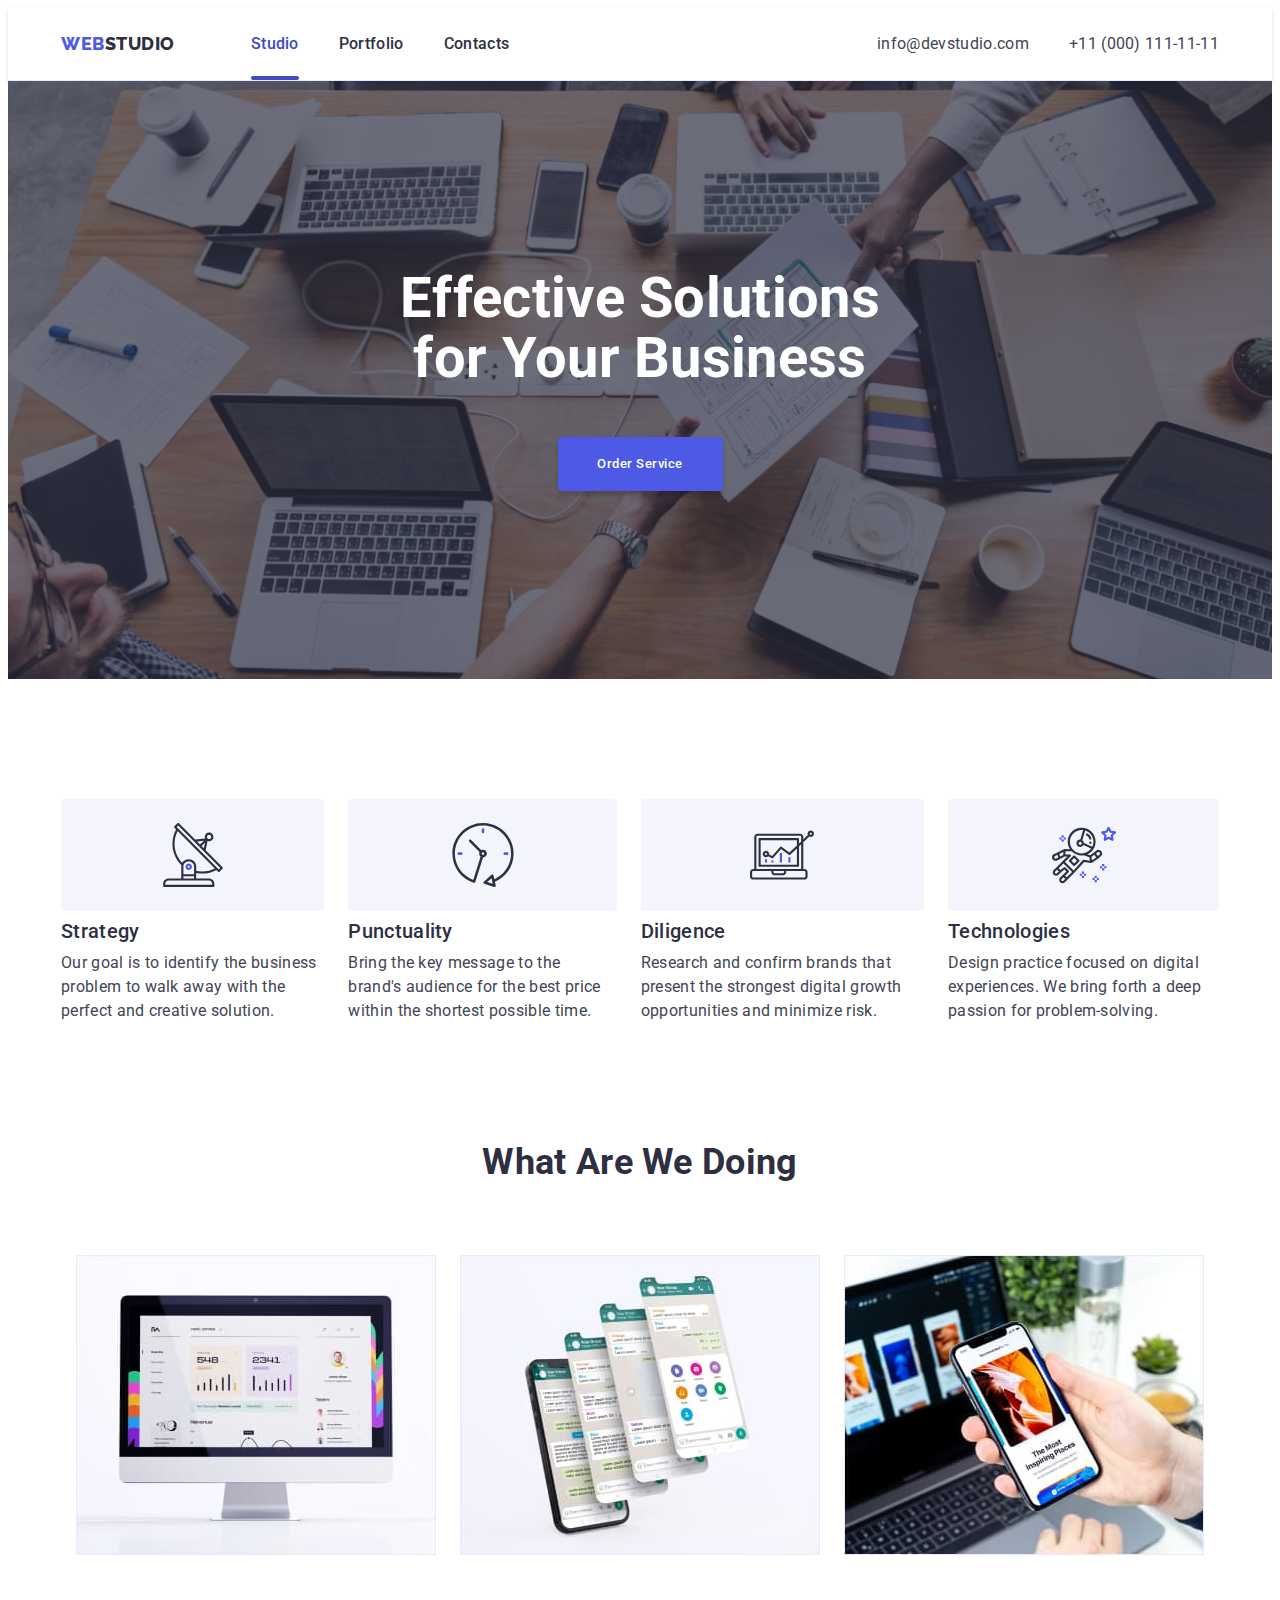
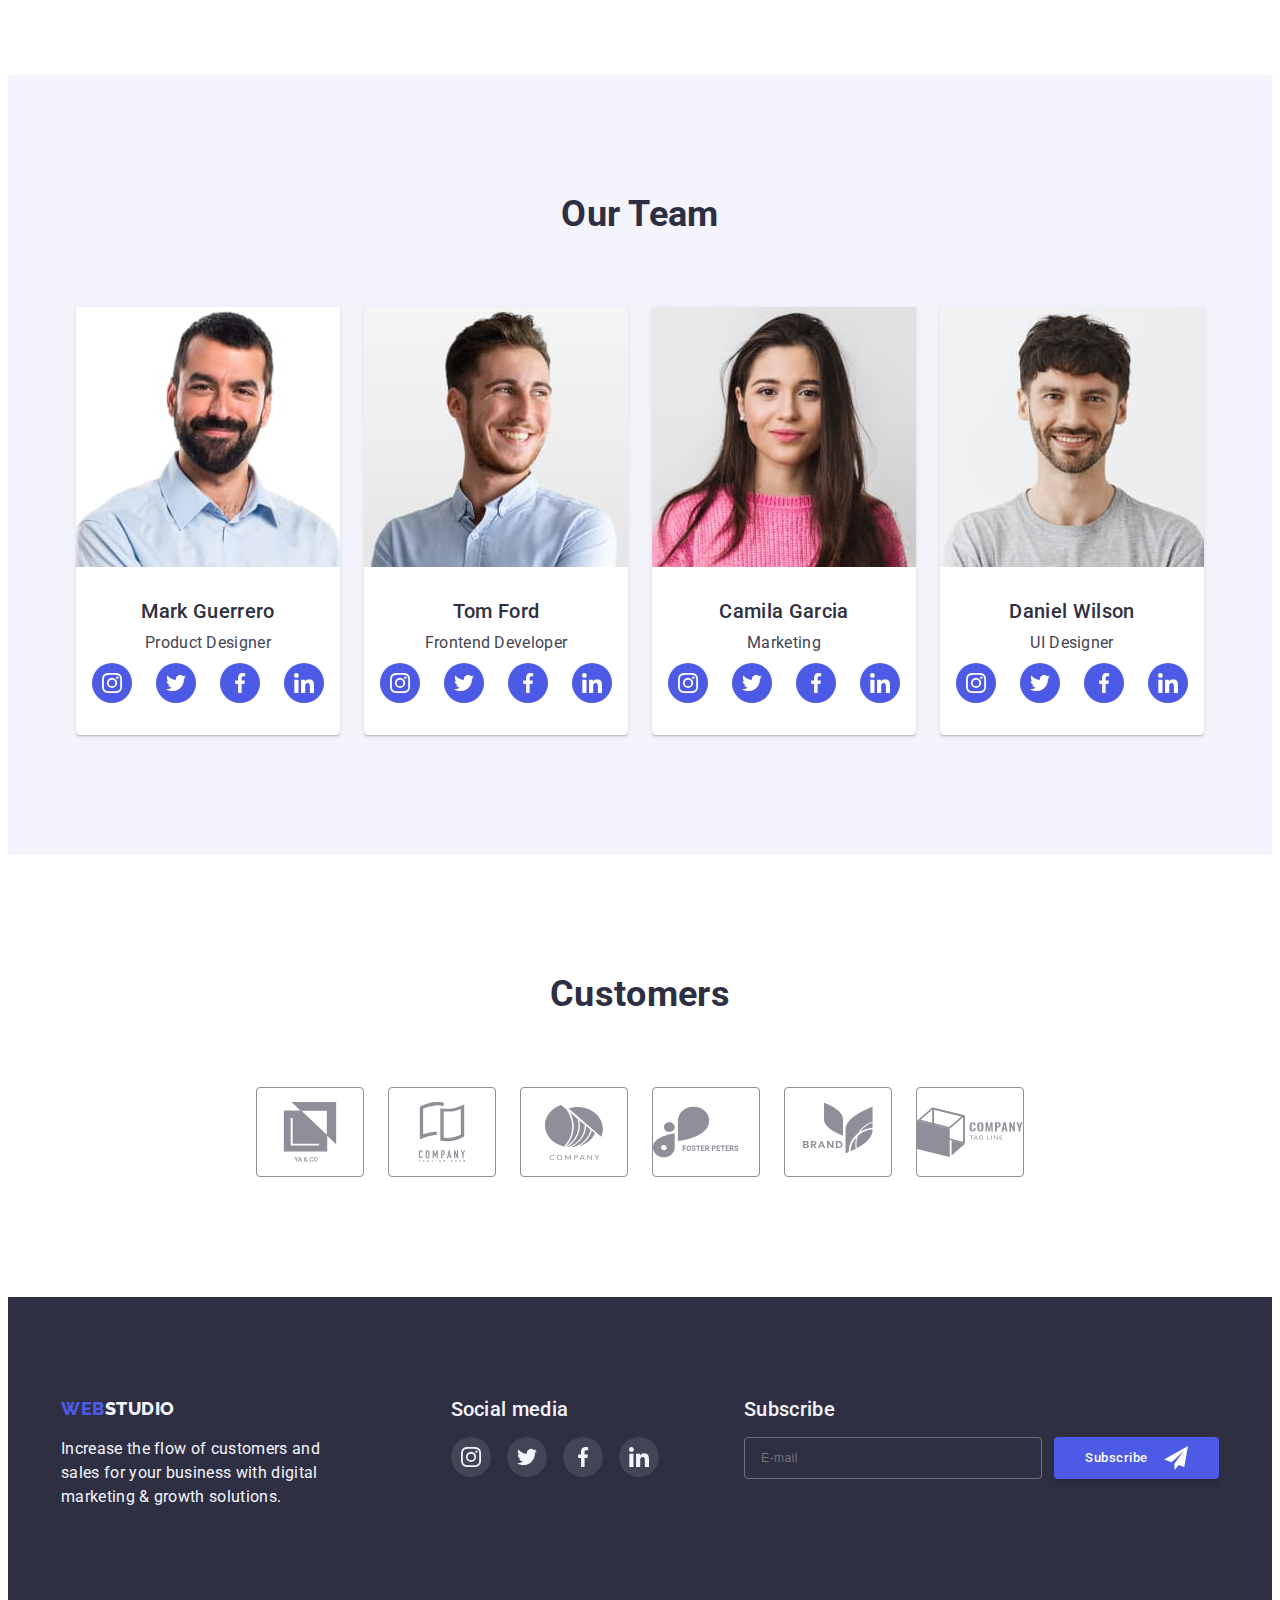
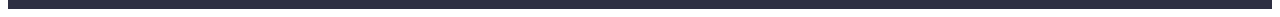
==== index.html @ c0adfe3a "first commit" ====
<!DOCTYPE html>
<html lang="uk">
  <head>
    <meta charset="UTF-8" />
    <meta http-equiv="X-UA-Compatible" content="IE=edge" />
    <meta name="viewport" content="width=device-width, initial-scale=1.0" />
    <link
      rel="stylesheet"
      href="https://cdnjs.cloudflare.com/ajax/libs/modern-normalize/1.1.0/modern-normalize.min.css"
      integrity="sha512-wpPYUAdjBVSE4KJnH1VR1HeZfpl1ub8YT/NKx4PuQ5NmX2tKuGu6U/JRp5y+Y8XG2tV+wKQpNHVUX03MfMFn9Q=="
      crossorigin="anonymous"
      referrerpolicy="no-referrer"
    />
    <link rel="preconnect" href="https://fonts.googleapis.com" />
    <link rel="preconnect" href="https://fonts.gstatic.com" crossorigin />
    <link
      href="https://fonts.googleapis.com/css2?family=Raleway:wght@700&family=Roboto:wght@400;500;700;900&display=swap"
      rel="stylesheet"
    />
    <link rel="stylesheet" href="./css/styles.css" />
    <title>WebStudio</title>
  </head>
  <body>
    <header class="header">
      <div class="header-container container">
        <nav class="header-nav">
          <a class="logo logo-header link" href="./index.html">
            <span class="logo-accent">Web</span><span>Studio</span></a
          >
          <ul class="nav-list list">
            <li class="nav-list-item">
              <a class="nav-list-link link current" href="./index.html"
                >Studio</a
              >
            </li>
            <li class="nav-list-item">
              <a class="nav-list-link link" href="./portfolio.html"
                >Portfolio</a
              >
            </li>
            <li class="nav-list-item">
              <a class="nav-list-link link" href="">Contacts</a>
            </li>
          </ul>
        </nav>
        <div class="menu-contacts">
          <a class="contacts link" href="mailto:info@devstudio.com">
            <!-- <svg class="contacts-icon" width="16" height="12">
              <use href="./images/icons.svg#icon-envelope"></use>
            </svg> -->
            info@devstudio.com</a
          >
          <a class="contacts link" href="tel:+380961111111">
            <!-- <svg class="contacts-icon" width="10" height="16">
              <use href="./images/icons.svg#icon-smartphone"></use>
            </svg> -->
            +11 (000) 111-11-11</a
          >
        </div>
      </div>
    </header>
    <main>
      <!-- Hero Section  -->
      <section class="hero section">
        <div class="container">
          <h1 class="hero-title">Effective Solutions<br />for Your Business</h1>
          <button class="button" type="button" data-modal-open>
            Order Service
          </button>
        </div>
      </section>
      <!-- Benefits section -->
      <section class="section">
        <div class="container">
          <h2 class="visually-hidden">Benefits</h2>
          <ul class="benefits-list list">
            <li class="benefits-list-item">
              <div class="benefits-icon-wrap">
                <svg class="benefits-icon" width="64" height="64">
                  <use href="./images/icons.svg#icon-antenna"></use>
                </svg>
              </div>
              <h3 class="benefits-title subtitle">Strategy</h3>
              <p class="benefits-description">
                Our goal is to identify the business problem to walk away with
                the perfect and creative solution.
              </p>
            </li>
            <li class="benefits-list-item">
              <div class="benefits-icon-wrap">
                <svg class="benefits-icon" width="64" height="64">
                  <use href="./images/icons.svg#icon-clock"></use>
                </svg>
              </div>
              <h3 class="benefits-title subtitle">Punctuality</h3>
              <p class="benefits-description">
                Bring the key message to the brand's audience for the best price
                within the shortest possible time.
              </p>
            </li>
            <li class="benefits-list-item">
              <div class="benefits-icon-wrap">
                <svg class="benefits-icon" width="64" height="64">
                  <use href="./images/icons.svg#icon-diagram"></use>
                </svg>
              </div>
              <h3 class="benefits-title subtitle">Diligence</h3>
              <p class="benefits-description">
                Research and confirm brands that present the strongest digital
                growth opportunities and minimize risk.
              </p>
            </li>
            <li class="benefits-list-item">
              <div class="benefits-icon-wrap">
                <svg class="benefits-icon" width="64" height="64">
                  <use href="./images/icons.svg#icon-astronaut"></use>
                </svg>
              </div>
              <h3 class="benefits-title subtitle">Technologies</h3>
              <p class="benefits-description">
                Design practice focused on digital experiences. We bring forth a
                deep passion for problem-solving.
              </p>
            </li>
          </ul>
        </div>
      </section>
      <!-- About section -->
      <section class="about section">
        <div class="container">
          <h2 class="about-header subheader">What are we doing</h2>
          <ul class="about-list list">
            <li class="about-list-item">
              <img
                src="./images/box1.jpg"
                alt="monitor"
                width="360"
                height="300"
              />
            </li>
            <li class="about-list-item">
              <img
                src="./images/box2.jpg"
                alt="apps for the phone"
                width="360"
                height="300"
              />
            </li>
            <li class="about-list-item">
              <img
                src="./images/box3.jpg"
                alt="phone in a hand"
                width="360"
                height="300"
              />
            </li>
          </ul>
        </div>
      </section>
      <!-- Team section -->
      <section class="team section">
        <div class="container">
          <h2 class="team-header subheader">Our team</h2>
          <ul class="team-list list">
            <li class="team-list-item">
              <img
                src="./images/product-designer.jpg"
                alt="Mark Guerrero Product Designer photo"
                width="270"
                height="260"
              />
              <div class="team-caption">
                <h3 class="team-name">Mark Guerrero</h3>
                <p class="team-role" lang="en">Product Designer</p>
                <ul class="team-social-list list">
                  <li class="team-social-item">
                    <a href="" class="team-social-link link">
                      <svg class="team-social-icon" width="20" height="20">
                        <use href="./images/icons.svg#icon-instagram"></use>
                      </svg>
                    </a>
                  </li>
                  <li class="team-social-item">
                    <a href="" class="team-social-link link">
                      <svg class="team-social-icon" width="20" height="20">
                        <use href="./images/icons.svg#icon-twitter"></use>
                      </svg>
                    </a>
                  </li>
                  <li class="team-social-item">
                    <a href="" class="team-social-link link">
                      <svg class="team-social-icon" width="20" height="20">
                        <use href="./images/icons.svg#icon-facebook"></use>
                      </svg>
                    </a>
                  </li>
                  <li class="team-social-item">
                    <a href="" class="team-social-link link">
                      <svg class="team-social-icon" width="20" height="20">
                        <use href="./images/icons.svg#icon-linkedin"></use>
                      </svg>
                    </a>
                  </li>
                </ul>
              </div>
            </li>
            <li class="team-list-item">
              <img
                src="./images/frontend-developer.jpg"
                alt="фото Ольга Рєпіна"
                width="270"
                height="260"
              />
              <div class="team-caption">
                <h3 class="team-name">Tom Ford</h3>
                <p class="team-role" lang="en">Frontend Developer</p>
                <ul class="team-social-list list">
                  <li class="team-social-item">
                    <a href="" class="team-social-link link">
                      <svg class="team-social-icon" width="20" height="20">
                        <use href="./images/icons.svg#icon-instagram"></use>
                      </svg>
                    </a>
                  </li>
                  <li class="team-social-item">
                    <a href="" class="team-social-link link">
                      <svg class="team-social-icon" width="20" height="20">
                        <use href="./images/icons.svg#icon-twitter"></use>
                      </svg>
                    </a>
                  </li>
                  <li class="team-social-item">
                    <a href="" class="team-social-link link">
                      <svg class="team-social-icon" width="20" height="20">
                        <use href="./images/icons.svg#icon-facebook"></use>
                      </svg>
                    </a>
                  </li>
                  <li class="team-social-item">
                    <a href="" class="team-social-link link">
                      <svg class="team-social-icon" width="20" height="20">
                        <use href="./images/icons.svg#icon-linkedin"></use>
                      </svg>
                    </a>
                  </li>
                </ul>
              </div>
            </li>
            <li class="team-list-item">
              <img
                src="./images/marketing.jpg"
                alt="фото Микола Тарасов"
                width="270"
                height="260"
              />
              <div class="team-caption">
                <h3 class="team-name">Camila Garcia</h3>
                <p class="team-role" lang="en">Marketing</p>
                <ul class="team-social-list list">
                  <li class="team-social-item">
                    <a href="" class="team-social-link link">
                      <svg class="team-social-icon" width="20" height="20">
                        <use href="./images/icons.svg#icon-instagram"></use>
                      </svg>
                    </a>
                  </li>
                  <li class="team-social-item">
                    <a href="" class="team-social-link link">
                      <svg class="team-social-icon" width="20" height="20">
                        <use href="./images/icons.svg#icon-twitter"></use>
                      </svg>
                    </a>
                  </li>
                  <li class="team-social-item">
                    <a href="" class="team-social-link link">
                      <svg class="team-social-icon" width="20" height="20">
                        <use href="./images/icons.svg#icon-facebook"></use>
                      </svg>
                    </a>
                  </li>
                  <li class="team-social-item">
                    <a href="" class="team-social-link link">
                      <svg class="team-social-icon" width="20" height="20">
                        <use href="./images/icons.svg#icon-linkedin"></use>
                      </svg>
                    </a>
                  </li>
                </ul>
              </div>
            </li>
            <li class="team-list-item">
              <img
                src="./images/uidesigner.jpg"
                alt="фото Михайло Єрмаков"
                width="270"
                height="260"
              />
              <div class="team-caption">
                <h3 class="team-name">Daniel Wilson</h3>
                <p class="team-role" lang="en">UI Designer</p>
                <ul class="team-social-list list">
                  <li class="team-social-item">
                    <a href="" class="team-social-link link">
                      <svg class="team-social-icon" width="20" height="20">
                        <use href="./images/icons.svg#icon-instagram"></use>
                      </svg>
                    </a>
                  </li>
                  <li class="team-social-item">
                    <a href="" class="team-social-link link">
                      <svg class="team-social-icon" width="20" height="20">
                        <use href="./images/icons.svg#icon-twitter"></use>
                      </svg>
                    </a>
                  </li>
                  <li class="team-social-item">
                    <a href="" class="team-social-link link">
                      <svg class="team-social-icon" width="20" height="20">
                        <use href="./images/icons.svg#icon-facebook"></use>
                      </svg>
                    </a>
                  </li>
                  <li class="team-social-item">
                    <a href="" class="team-social-link link">
                      <svg class="team-social-icon" width="20" height="20">
                        <use href="./images/icons.svg#icon-linkedin"></use>
                      </svg>
                    </a>
                  </li>
                </ul>
              </div>
            </li>
          </ul>
        </div>
      </section>
      <!-- Clients section -->
      <section class="cle=ients section">
        <div class="container">
          <h2 class="clients-header subheader">Customers</h2>
          <ul class="clients-list list">
            <li class="clients-item">
              <a
                class="clients-link link"
                href="#"
                target="_blank"
                rel="noopener noreferrer"
                ><svg class="clients-icons" width="106" height="60">
                  <use href="./images/icons.svg#icon-group1"></use>
                </svg>
              </a>
            </li>
            <li class="clients-item">
              <a
                class="clients-link link"
                href="#"
                target="_blank"
                rel="noopener noreferrer"
                ><svg class="clients-icons" width="106" height="60">
                  <use href="./images/icons.svg#icon-group2"></use>
                </svg>
              </a>
            </li>
            <li class="clients-item">
              <a
                class="clients-link link"
                href="#"
                target="_blank"
                rel="noopener noreferrer"
                ><svg class="clients-icons" width="106" height="60">
                  <use href="./images/icons.svg#icon-group3"></use>
                </svg>
              </a>
            </li>
            <li class="clients-item">
              <a
                class="clients-link link"
                href="#"
                target="_blank"
                rel="noopener noreferrer"
                ><svg class="clients-icons" width="106" height="60">
                  <use href="./images/icons.svg#icon-group4"></use>
                </svg>
              </a>
            </li>
            <li class="clients-item">
              <a
                class="clients-link link"
                href="#"
                target="_blank"
                rel="noopener noreferrer"
                ><svg class="clients-icons" width="106" height="60">
                  <use href="./images/icons.svg#icon-group5"></use>
                </svg>
              </a>
            </li>
            <li class="clients-item">
              <a
                class="clients-link link"
                href="#"
                target="_blank"
                rel="noopener noreferrer"
                ><svg class="clients-icons" width="106" height="60">
                  <use href="./images/icons.svg#icon-group6"></use>
                </svg>
              </a>
            </li>
          </ul>
        </div>
      </section>
    </main>
    <footer class="footer section">
      <div class="footer-container container">
        <div class="footer-wrap">
          <a class="logo-footer link" href="./index.html">
            <span class="logo-accent">Web</span><span>Studio</span></a
          >
          <p class="footer-text">
            Increase the flow of customers and sales for your business with
            digital marketing & growth solutions.
          </p>
        </div>
        <div class="join">
          <h3 class="join-title subtitle">Social media</h3>
          <ul class="footer-social-list list">
            <li class="team-social-item">
              <a href="" class="team-social-link link">
                <svg class="team-social-icon" width="20" height="20">
                  <use href="./images/icons.svg#icon-instagram"></use>
                </svg>
              </a>
            </li>
            <li class="footer-social-item">
              <a href="" class="team-social-link link">
                <svg class="team-social-icon" width="20" height="20">
                  <use href="./images/icons.svg#icon-twitter"></use>
                </svg>
              </a>
            </li>
            <li class="footer-social-item">
              <a href="" class="team-social-link link">
                <svg class="team-social-icon" width="20" height="20">
                  <use href="./images/icons.svg#icon-facebook"></use>
                </svg>
              </a>
            </li>
            <li class="footer-social-item">
              <a href="" class="team-social-link link">
                <svg class="team-social-icon" width="20" height="20">
                  <use href="./images/icons.svg#icon-linkedin"></use>
                </svg>
              </a>
            </li>
          </ul>
        </div>
        <div class="footer-form">
          <form name="subscribe-form">
            <h3 class="join-title subtitle">Subscribe</h3>
            <div class="form-wrap">
              <label class="visually-hidden" for="footer-mail"></label>
              <input
                class="email-input"
                type="email"
                name="email"
                id="footer-mail"
                placeholder="E-mail"
              />
              <button class="button-submit button" type="submit">
                Subscribe
                <svg class="send-icon" width="24" height="24">
                  <use href="./images/icons.svg#icon-send"></use>
                </svg>
              </button>
            </div>
          </form>
        </div>
      </div>
    </footer>
    <div class="backdrop is-hidden" data-modal>
      <div class="modal">
        <button class="button-modal-close" type="button" data-modal-close>
          <svg class="close-icon" width="8" height="8">
            <use href="./images/icons.svg#icon-close"></use>
          </svg>
        </button>
        <form name="contact-form" autocomplete="off">
          <p class="form-header">
            Leave your contacts and we will call you back
          </p>
          <div class="form-field">
            <label class="form-lable" for="name"
              >Name
              <div class="input-wrap">
                <input class="form-input" type="text" name="name" id="name" />
                <svg class="icon-form" width="18" height="18">
                  <use href="./images/icons.svg#icon-name-form"></use>
                </svg></div
            ></label>
          </div>
          <div class="form-field">
            <label class="form-lable" for="phone"
              >Phone
              <div class="input-wrap">
                <input class="form-input" type="tel" name="phone" id="phone" />
                <svg class="icon-form" width="18" height="18">
                  <use href="./images/icons.svg#icon-phone-form"></use>
                </svg></div
            ></label>
          </div>
          <div class="form-field">
            <label class="form-lable" for="email"
              >Email
              <div class="input-wrap">
                <input
                  class="form-input"
                  type="email"
                  name="email"
                  id="email"
                />
                <svg class="icon-form" width="18" height="18">
                  <use href="./images/icons.svg#icon-email-form"></use>
                </svg></div
            ></label>
          </div>
          <div class="form-field textarea">
            <label class="form-lable" for="comment"
              >Comment
              <textarea
                class="form-textarea"
                name="comment"
                id="comment"
                rows="5"
                placeholder="Text input"
                autocomplete="off"
              ></textarea>
            </label>
          </div>
          <div class="form-agreement">
            <input
              class="agreement-checkbox visually-hidden"
              type="checkbox"
              name="agreement"
              id="agreement"
            />
            <label class="agreement-label" for="agreement"
              ><span
                ><svg class="check-icon" width="10" height="8">
                  <use href="./images/icons.svg#icon-check"></use></svg></span
              >I accept the terms and conditions of the
              <a
                class="agreement-link link"
                href="./documents/terms of the contract.pdf"
                download=""
              >
                Privacy Policy</a
              ></label
            >
          </div>
          <button class="form-submit-button button" type="submit">Send</button>
        </form>
      </div>
    </div>
    <script src="./js/modal.js"></script>
  </body>
</html>
---- css/styles.css ----
:root {
  /* Navy-blue */
  --color-black: #2e2f42;
  /* SLATE */
  --color-grey: #434455;
  /* WHITE */
  --color-white: #ffffff;
  /* IRIS */
  --color-primary-brand: #4d5ae5;
  /* OCEAN */
  --color-secondary-brand: #404bbf;
  /* Green */
  --color-green-brand: #31d0aa;
  /* GREY */
  --background-color-dark-grey: #2e2f42;
  /* CLOUD */
  --background-color-grey: #f4f4fd;
  /* LIGHT SLATE */
  --color-icon: #8e8f99;
  /* cornflower */
  --color-light-grey: #e7e9fc;
  --transition-duration: 250ms;
  --transition-timing-function: cubic-bezier(0.4, 0, 0.2, 1);
}
body {
  font-family: "Roboto", sans-serif;
  font-style: normal;
  font-weight: 400;
  font-size: 16px;
  letter-spacing: 0.02em;
  color: var(--color-black);
  background-color: var(--color-white);
}

.list {
  list-style: none;
  padding: 0;
  margin: 0;
}
h1,
h2,
h3,
h4,
h5,
h6,
p {
  margin: 0;
  padding: 0;
}
img {
  display: block;
  width: 100%;
  height: auto;
}
.link,
.address {
  text-decoration: none;
  font-style: inherit;
  color: inherit;
}
.section {
  padding-top: 120px;
  padding-bottom: 120px;
}
.container {
  max-width: 1158px;
  margin-left: auto;
  margin-right: auto;
  padding-right: 15px;
  padding-left: 15px;
}
/* Styles Header */
.logo,
.logo-footer {
  font-family: "Raleway", sans-serif;
  text-transform: uppercase;
  font-weight: 800;
  font-size: 18px;
  line-height: 1.33;
  letter-spacing: 0.03em;
}
.logo {
  color: var(--color-black);
  margin-right: 76px;
}
.logo-header {
  display: block;
  padding: 24px 0px;
}
.logo-accent {
  color: var(--color-primary-brand);
}
.header {
  border-bottom: 1px solid var(--color-light-grey);
  box-shadow: 0px 2px 1px rgba(46, 47, 66, 0.08),
    0px 1px 1px rgba(46, 47, 66, 0.16), 0px 1px 6px rgba(46, 47, 66, 0.08);
}
.header-container {
  display: flex;
  align-items: center;
}
.header-nav {
  display: flex;
  align-items: center;
}
.nav-list {
  display: flex;
}
.menu-contacts {
  margin-left: auto;
  display: flex;
}
.nav-list-item {
  margin-right: 40px;
  font-weight: 500;
  line-height: 1.5;
  transition: color var(--transition-duration) var(--transition-timing-function);
}
.nav-list-item:last-child {
  margin-right: 0;
}
.nav-list-link {
  display: block;
  padding: 24px 0px;
  position: relative;
}

.nav-list-link.current::after {
  content: "";
  display: block;
  width: 100%;
  height: 4px;
  background-color: currentColor;
  border-radius: 2px;
  position: absolute;
  left: 0;
  bottom: 0;
}
.contacts {
  display: block;
  padding: 24px 0px;
  margin-right: 40px;
  line-height: 1.5;
  color: var(--color-grey);
  transition: color var(--transition-duration) var(--transition-timing-function);
}
.contacts:last-child {
  margin-right: 0;
}
/* .contacts-icon {
  fill: currentColor;
} */
.nav-list-item:hover,
.nav-list-item:focus-within,
.contacts:hover,
.contacts:focus,
.nav-list-link.current {
  color: var(--color-secondary-brand);
}

/* Styles HERO section*/
.hero {
  padding-top: 188px;
  padding-bottom: 188px;
  text-align: center;
  background-image: linear-gradient(
      rgba(46, 47, 66, 0.7),
      rgba(46, 47, 66, 0.7)
    ),
    url("../images/hero.jpg");
  background-repeat: no-repeat;
  background-size: cover;
  background-color: var(--background-color-dark-grey);
}

.hero-title {
  margin-bottom: 48px;
  font-weight: 700;
  font-size: 56px;
  line-height: 1.07;
  color: var(--color-white);
}
.button {
  box-sizing: border-box;
  min-width: 165px;
  padding: 16px 32px;
  font-family: inherit;
  font-weight: 500;
  line-height: 1.5;
  letter-spacing: 0.04em;
  color: var(--color-white);
  background-color: var(--color-primary-brand);
  cursor: pointer;
  box-shadow: 0px 4px 4px rgba(0, 0, 0, 0.15);
  border: 1px solid transparent;
  border-radius: 4px;
  transition: color var(--transition-duration) var(--transition-timing-function),
    background-color var(--transition-duration)
      var(--transition-timing-function);
}
.button:hover,
.button:focus {
  background-color: var(--color-secondary-brand);
  color: var(--background-color-grey);
}
/* Styles BENEFITS section */
.visually-hidden {
  position: absolute;
  white-space: nowrap;
  width: 1px;
  height: 1px;
  overflow: hidden;
  border: 0;
  padding: 0;
  clip: rect(0 0 0 0);
  clip-path: inset(50%);
  margin: -1px;
}
.benefits-list {
  display: flex;
  justify-content: center;
}
.benefits-icon-wrap {
  display: flex;
  justify-content: center;
  align-items: center;
  height: 112px;
  background-color: var(--background-color-grey);
  border-radius: 4px;
  margin-bottom: 8px;
}
.benefits-list-item {
  width: calc((100%-72px) / 4);
  margin-right: 24px;
}
.benefits-list-item:last-child {
  margin-right: 0px;
}
.subtitle {
  font-size: 20px;
  font-weight: 500;
  line-height: 1.2;
}
.benefits-title {
  margin-bottom: 8px;
}
.benefits-description {
  line-height: 1.5;
  color: var(--color-grey);
}
/* Styles About section */
.about {
  padding-top: 0;
}
.subheader {
  margin-bottom: 72px;
  font-weight: 700;
  font-size: 36px;
  line-height: 1.11;
  text-transform: capitalize;
  text-align: center;
}
.about-list {
  display: flex;
  justify-content: center;
}

.about-list-item:not(:last-child) {
  margin-right: 24px;
}

/* Styles TEAM section */
.team {
  background-color: var(--background-color-grey);
}
.team-list {
  display: flex;
  justify-content: center;
}
.team-list-item {
  width: calc((100%-72px) / 4);
  background-color: var(--color-white);
  box-shadow: 0px 1px 6px rgba(46, 47, 66, 0.08),
    0px 1px 1px rgba(46, 47, 66, 0.16), 0px 2px 1px rgba(46, 47, 66, 0.08);
  border-radius: 0px 0px 4px 4px;
}
.team-list-item:not(:last-child) {
  margin-right: 24px;
}
.team-caption {
  padding: 32px 16px;
}
.team-name {
  margin-bottom: 8px;
  font-weight: 500;
  font-size: 20px;
  line-height: 1.2;
  text-align: center;
}
.team-role {
  margin-bottom: 8px;
  line-height: 1.5;
  text-align: center;
  color: var(--color-grey);
}
.team-social-list {
  display: flex;
  justify-content: center;
  gap: 24px;
}
.team-social-link {
  display: flex;
  justify-content: center;
  align-items: center;
  width: 40px;
  height: 40px;
  border-radius: 50%;
  background-color: var(--color-primary-brand);
  color: var(--color-white);
  transition: color var(--transition-duration) var(--transition-timing-function),
    background-color var(--transition-duration)
      var(--transition-timing-function);
}
.team-social-link:hover,
.team-social-link:focus {
  background-color: var(--color-secondary-brand);
  color: var(--background-color-grey);
}
.team-social-icon {
  fill: currentColor;
}
/* CLIENTS section styles */
.clients-list {
  display: flex;
  justify-content: center;
  gap: 24px;
}
.clients-item {
  width: calc((100%-120px) / 6);
}
.clients-link {
  display: flex;
  justify-content: center;
  align-items: center;
  height: 88px;
  border: 1px solid;
  border-color: currentColor;
  border-radius: 4px;
  color: var(--color-icon);
  transition: color var(--transition-duration) var(--transition-timing-function);
}
.clients-link:hover,
.clients-link:focus {
  color: var(--color-secondary-brand);
}
.clients-icons {
  fill: currentColor;
}
/* Styles Footer */
.footer {
  padding: 100px 0px;
  background-color: var(--background-color-dark-grey);
}
.footer-container {
  display: flex;
  justify-content: space-between;
}
.footer-wrap {
  margin-right: 120px;
  max-width: 264px;
}

.logo-footer {
  display: block;
  margin-bottom: 16px;
  color: var(--background-color-grey);
}
.footer-text {
  color: var(--background-color-grey);
  line-height: 1.5;
}
/* .contacts-footer-office {
  display: block;
  color: var(--color-white);
  line-height: 1.71;
} */
/* .contacts-footer {
  display: block;
  margin-top: 9px;
  color: rgba(255, 255, 255, 0.6);
  line-height: 1.71;
  transition: color var(--transition-duration) var(--transition-timing-function);
} */
/* .contacts-footer-office:hover,
.contacts-footer-office:focus,
.contacts-footer:hover,
.contacts-footer:focus {
  color: var(--color-accent);
} */
.join {
  margin-right: 80px;
}
.join-title {
  margin-bottom: 16px;
  color: var(--background-color-grey);
}
.footer-social-list {
  display: flex;
  justify-content: center;
  gap: 16px;
}
.join .team-social-link {
  color: var(--background-color-grey);
  background-color: var(--color-grey);
  transition: background-color var(--transition-duration)
    var(--transition-timing-function);
}
.join .team-social-link:hover,
.join .team-social-link:focus {
  background-color: var(--color-green-brand);
}
.form-wrap {
  display: flex;
  align-items: center;
  gap: 12px;
}
.email-input {
  width: 264px;
  padding: 8px 16px;
  font-size: 12px;
  line-height: 2;
  letter-spacing: 0.04em;
  color: rgba(255, 255, 255, 0.6);
  background-color: transparent;
  border: 1px solid rgba(255, 255, 255, 0.3);
  border-radius: 4px;
}
.email-input:focus {
  border-color: var(--color-primary-brand);
  outline: none;
}
.button-submit {
  display: flex;
  justify-content: center;
  align-items: center;
  gap: 16px;
  padding: 8px 24px;
  line-height: 1.5;
  fill: var(--color-white);
}
/* Styles PORTFOLIO page */
.portfolio {
  padding-top: 96px;
  padding-bottom: 96px;
}
.portfolio-filter {
  display: flex;
  justify-content: center;
  margin-bottom: 72px;
}
.portfolio-filter > .item:not(:last-child) {
  margin-right: 8px;
}
.filter-button {
  padding: 12px 24px;
  font-family: inherit;
  font-weight: 500;
  font-size: 16px;
  line-height: 1.62;
  text-align: center;
  letter-spacing: 0.04em;
  color: var(--color-primary-brand);
  background-color: var(--background-color-grey);
  cursor: pointer;
  border: 1px solid var(--color-light-grey);
  border-radius: 4px;
  transition: color var(--transition-duration) var(--transition-timing-function),
    background-color var(--transition-duration)
      var(--transition-timing-function),
    border-color var(--transition-duration) var(--transition-timing-function);
}
.filter-button:last-child {
  margin-right: 0;
}
.filter-button.current,
.filter-button:hover,
.filter-button:focus {
  color: var(--color-white);
  background-color: var(--color-secondary-brand);
  border-color: var(--color-secondary-brand);
  box-shadow: 0px 3px 1px rgba(0, 0, 0, 0.1), 0px 2px 1px rgba(0, 0, 0, 0.08),
    0px 2px 2px rgba(0, 0, 0, 0.12);
}

.portfolio-list {
  display: flex;
  justify-content: center;
  flex-wrap: wrap;
  margin: -24px -12px;
}
.portfolio-item {
  margin: 24px 12px;
}
.portfolio-item:hover,
.portfolio-item:focus {
  box-shadow: 0 4px 4px 0 rgba(0, 0, 0, 0.25);
}

.portfolio-item-caption {
  padding: 32px 16px;
  border-bottom: 1px solid var(--color-light-grey);
  border-left: 1px solid var(--color-light-grey);
  border-right: 1px solid var(--color-light-grey);
}
.portfolio-item-title {
  margin-bottom: 8px;
  font-size: 20px;
  line-height: 1.2;
}
.portfolio-item-desc {
  line-height: 1.5;
  color: var(--color-grey);
}
.portfolio-cover-wrap {
  position: relative;
  overflow: hidden;
}
.portfolio-cover-text {
  position: absolute;
  height: 100%;
  width: 100%;
  transition: transform var(--transition-duration)
    var(--transition-timing-function);
  background-color: var(--color-primary-brand);
  padding: 40px 32px;
  line-height: 1.5;
  color: var(--background-color-grey);
}
.portfolio-link:hover .portfolio-cover-text {
  position: absolute;
  transform: translateY(-100%);
}
/* MODAL */
.backdrop {
  position: fixed;
  top: 0;
  left: 0;
  width: 100%;
  height: 100%;
  background-color: rgba(46, 47, 66, 0.4);
  opacity: 1;
  transition: opacity var(--transition-duration)
      var(--transition-timing-function),
    visibility var(--transition-duration) var(--transition-timing-function);
}
.modal {
  position: absolute;
  top: 50%;
  left: 50%;
  transform: translate(-50%, -50%) scale(1);
  width: 408px;
  min-height: 584px;
  border-radius: 4px;
  background-color: #fcfcfc;
  padding: 72px 24px 24px 24px;
  box-shadow: 0px 4px 4px rgba(0, 0, 0, 0.25);
  transition: transform var(--transition-duration)
    var(--transition-timing-function);
}
.button-modal-close {
  position: absolute;
  top: 24px;
  right: 24px;
  cursor: pointer;
  background-color: var(--color-light-grey);
  width: 24px;
  height: 24px;
  border: 1px solid rgba(0, 0, 0, 0.1);
  border-radius: 50%;
  transition: color var(--transition-duration) var(--transition-timing-function),
    background-color var(--transition-duration)
      var(--transition-timing-function);
}
.button-modal-close:hover .close-icon,
.button-modal-close:focus .close-icon,
.button-modal-close:hover,
.button-modal-close:focus {
  background-color: var(--color-secondary-brand);
  color: var(--color-white);
}
.close-icon {
  position: absolute;
  color: #000000;
  top: 50%;
  left: 50%;
  transform: translate(-50%, -50%);
  fill: currentColor;
  /* transition: color var(--transition-duration) var(--transition-timing-function); */
}
.is-hidden {
  opacity: 0;
  visibility: hidden;
  pointer-events: none;
}
.backdrop.is-hidden .modal {
  transform: translate(-50%, -50%) scale(50%, 50%);
}
.form-header {
  margin-bottom: 16px;
  font-weight: 500;
  line-height: 1.5;
  text-align: center;
}
.form-field {
  display: flex;
  flex-direction: column;
  margin-bottom: 10px;
}
.form-field.textarea {
  margin-bottom: 20px;
}
.input-wrap {
  margin-top: 4px;
  position: relative;
}
.form-lable {
  font-size: 12px;
  line-height: 1.17;
  letter-spacing: 0.01em;
  color: var(--color-icon);
}

.form-input,
.form-textarea {
  width: 100%;
  padding-left: 42px;
  padding-top: 11px;
  padding-bottom: 11px;
  font-size: 12px;
  border: 1px solid rgba(33, 33, 33, 0.2);
  border-radius: 4px;
  transition: border-color var(--transition-duration)
    var(--transition-timing-function);
}
.form-textarea {
  margin-top: 4px;
  resize: none;
  padding: 12px;
}

.form-input:focus,
.form-textarea:focus {
  border-color: var(--color-primary-brand);
  outline: none;
}

.form-textarea::placeholder {
  font-size: 12px;
  line-height: 1.17;
  letter-spacing: 0.01em;
  color: rgba(117, 117, 117, 0.5);
}
.icon-form {
  position: absolute;
  top: 50%;
  transform: translateY(-50%);
  left: 12px;
  fill: var(--color-black);
  transition: fill var(--transition-duration) var(--transition-timing-function);
}
.form-input:focus + .icon-form {
  fill: var(--color-primary-brand);
}
.form-agreement {
  display: flex;
  align-items: center;
  justify-content: center;
  margin-bottom: 24px;
}
.agreement-label {
  display: flex;
  align-items: center;
  justify-content: center;
  color: #757575;
  font-size: 12px;
  line-height: 1.33;
  letter-spacing: 0.04em;
}
.agreement-label span {
  width: 16px;
  height: 16px;
  margin-right: 7px;
  display: flex;
  align-items: center;
  justify-content: center;
  border: 1.25px solid var(--background-color-dark-grey);
  border-radius: 2px;
  transition: border-color var(--transition-duration)
      var(--transition-timing-function),
    background-color var(--transition-duration)
      var(--transition-timing-function);
}
.check-icon {
  fill: transparent;
  transition: fill var(--transition-duration) var(--transition-timing-function);
}
.agreement-checkbox:focus + .agreement-label span {
  border-color: var(--color-secondary-brand);
}
.agreement-checkbox:checked + .agreement-label span {
  border-color: transparent;
  background-color: var(--color-secondary-brand);
}
.agreement-checkbox:checked + .agreement-label .check-icon {
  fill: var(--color-white);
}
.agreement-link {
  margin-left: 3px;
  color: var(--color-secondary-brand);
  text-decoration: underline;
}
.form-submit-button {
  display: block;
  margin-left: auto;
  margin-right: auto;
  padding: 16px 32px;
}
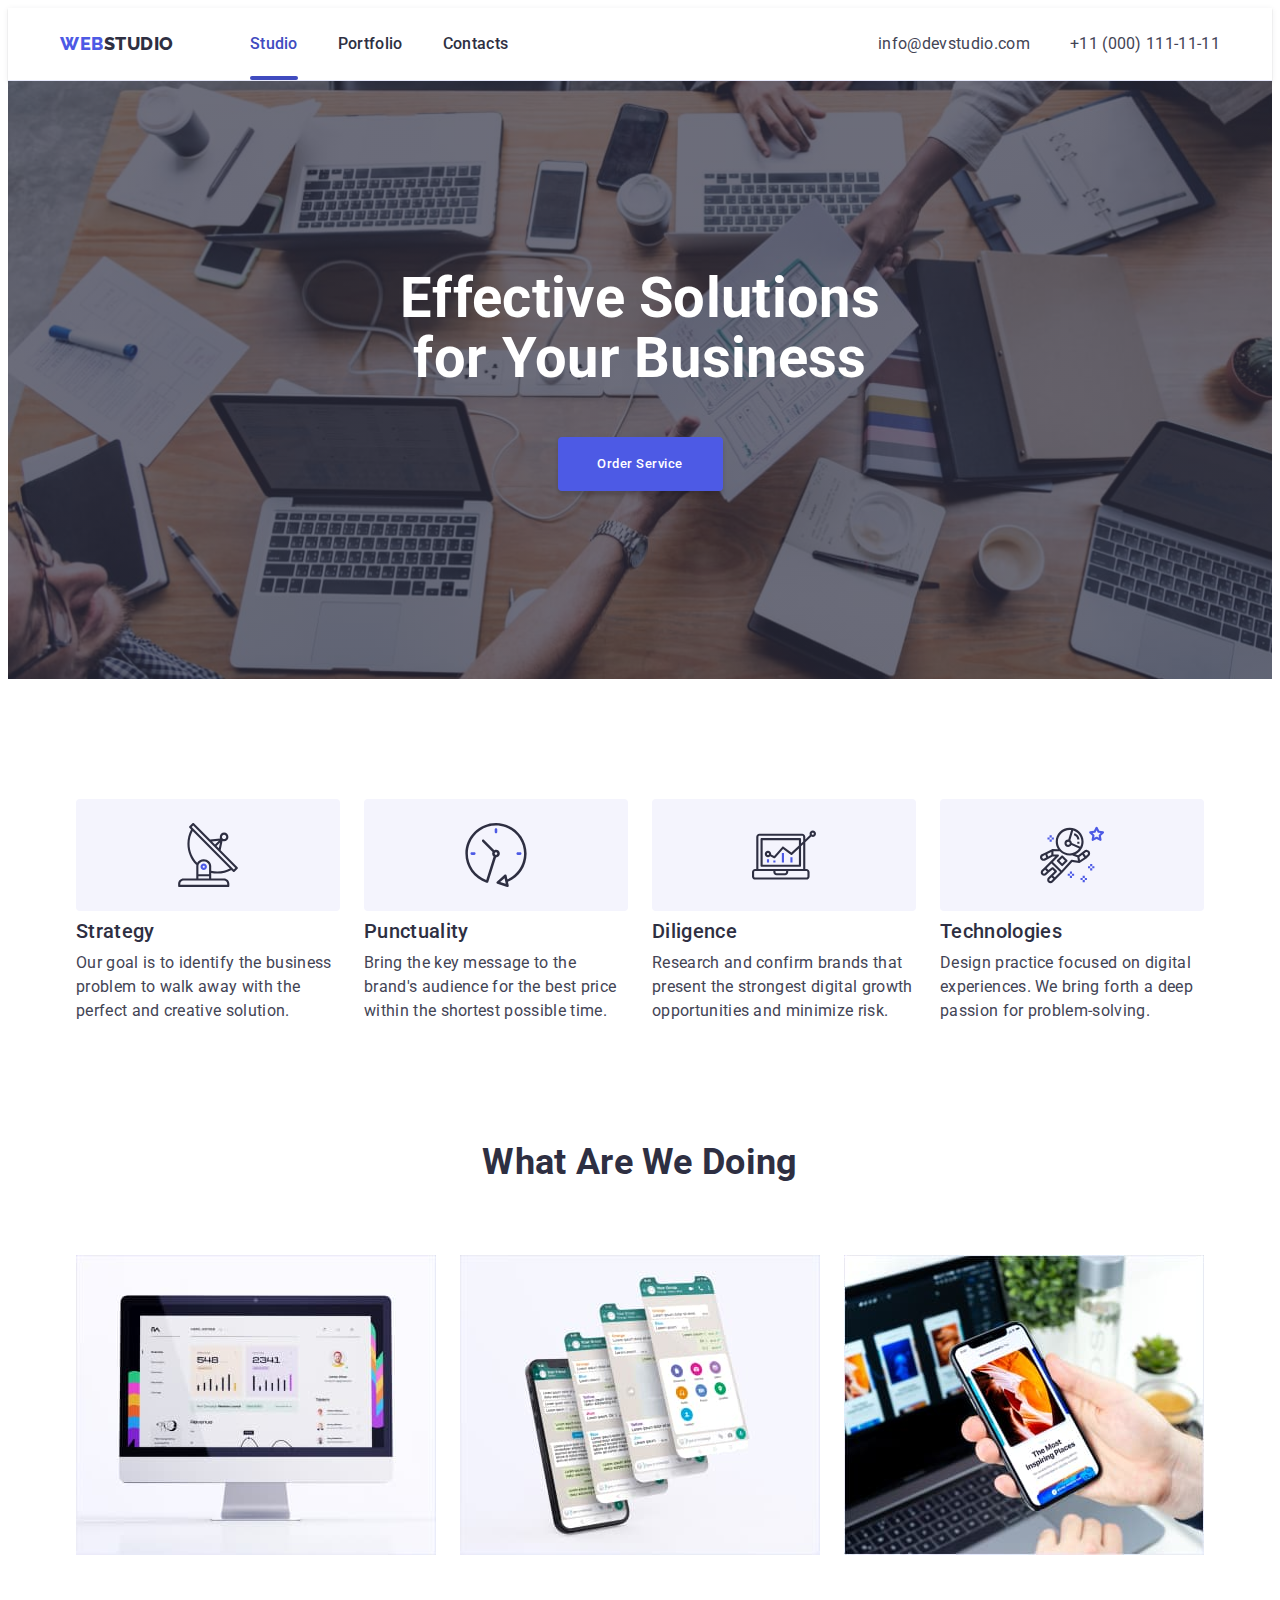
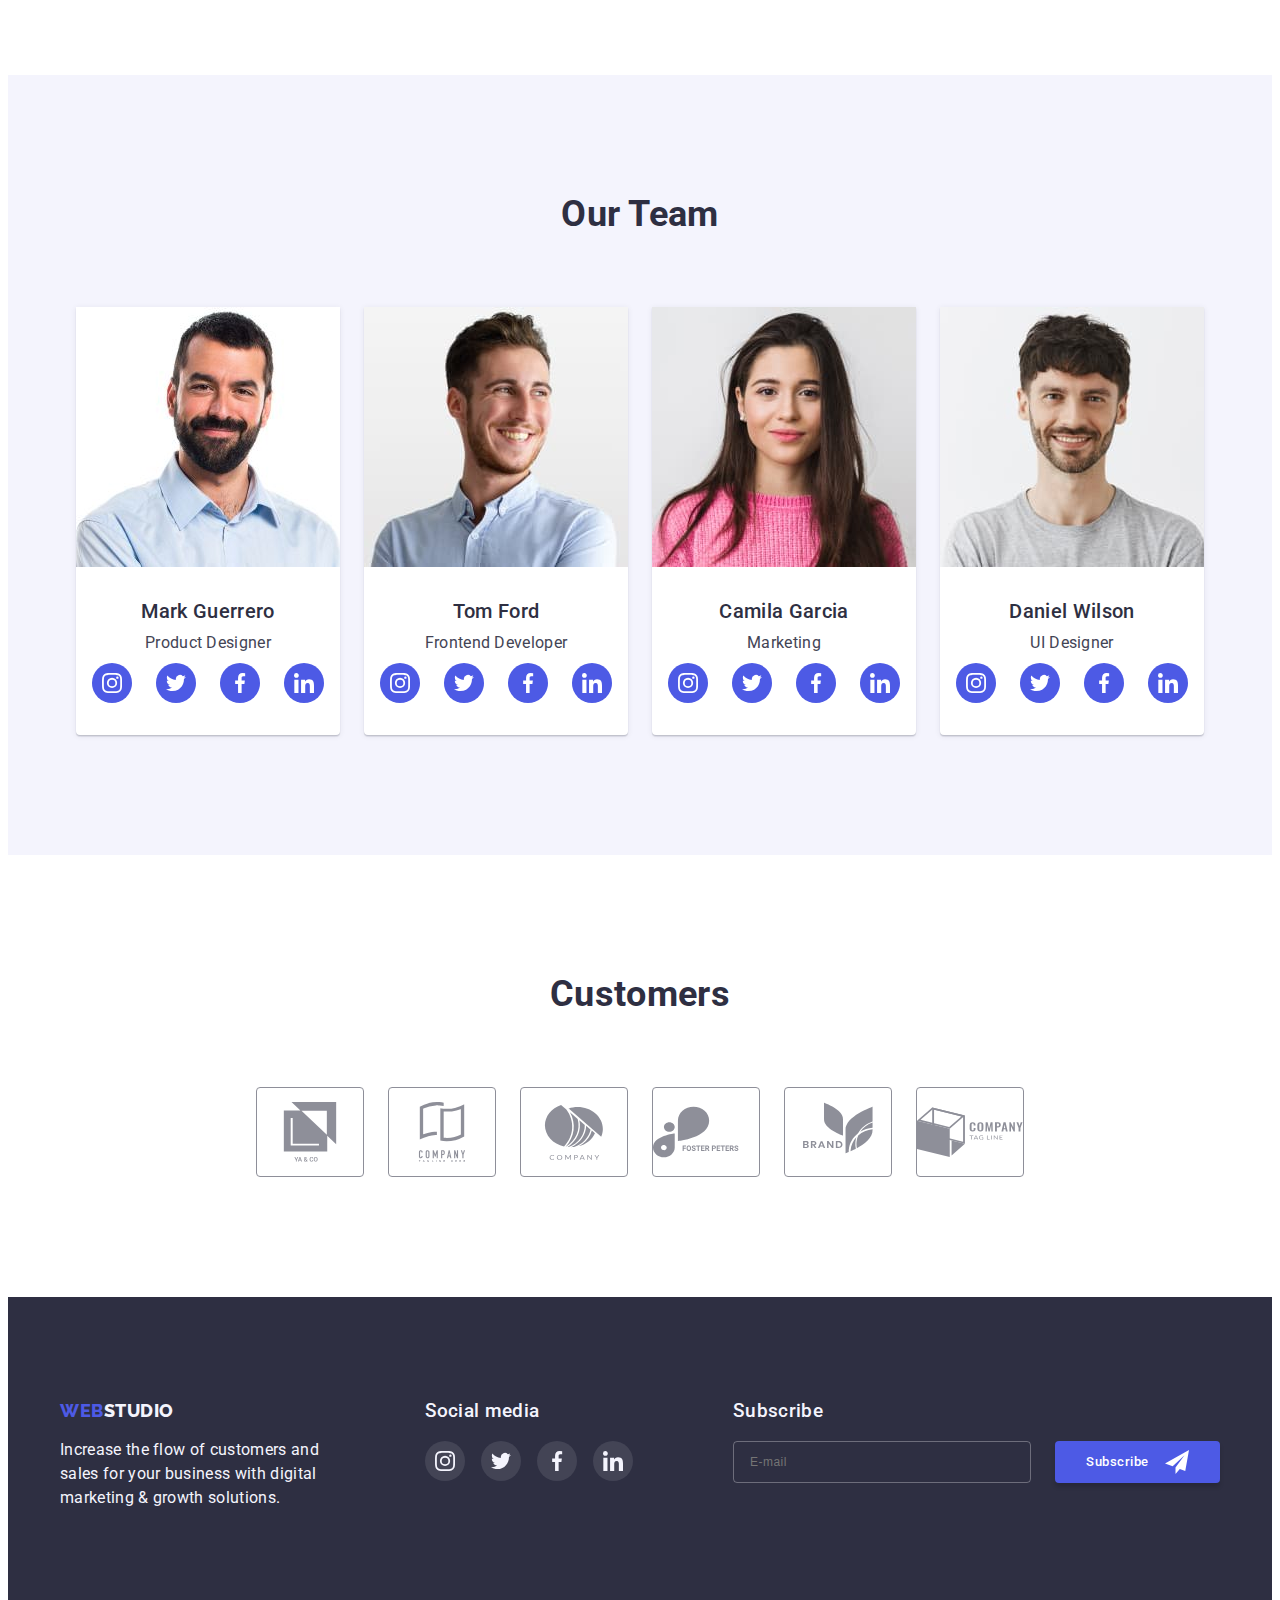
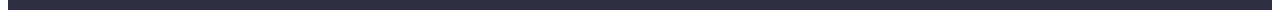
==== commit 06e96b27: "adaptive layout for mob, tab, desk" ====
--- a/index.html
+++ b/index.html
@@ -45,18 +45,34 @@
         </nav>
         <div class="menu-contacts">
           <a class="contacts link" href="mailto:info@devstudio.com">
-            <!-- <svg class="contacts-icon" width="16" height="12">
-              <use href="./images/icons.svg#icon-envelope"></use>
-            </svg> -->
             info@devstudio.com</a
           >
-          <a class="contacts link" href="tel:+380961111111">
-            <!-- <svg class="contacts-icon" width="10" height="16">
-              <use href="./images/icons.svg#icon-smartphone"></use>
-            </svg> -->
+          <a class="contacts link" href="tel:+1100011111111">
             +11 (000) 111-11-11</a
           >
         </div>
+        <button
+          class="button-menu-open menu-toggle js-open-menu"
+          aria-expanded="false"
+          aria-controls="mobile-menu"
+        >
+          <svg
+            width="24"
+            height="24"
+            fill="currentColor"
+            viewBox="0 0 20 20"
+            xmlns="http://www.w3.org/2000/svg"
+          >
+            <path
+              fill-rule="evenodd"
+              d="M3 5a1 1 0 011-1h12a1 1 0 110 2H4a1 1 0 01-1-1zM3 10a1 1 0 011-1h12a1 1 0 110 2H4a1 1 0 01-1-1zM3 15a1 1 0 011-1h12a1 1 0 110 2H4a1 1 0 01-1-1z"
+              clip-rule="evenodd"
+            ></path>
+          </svg>
+          <!-- <svg class="icon-menu-hamburger" width="32" height="22">
+            <use href="./images/icons.svg#icon-menu-hamburger"></use>
+          </svg> -->
+        </button>
       </div>
     </header>
     <main>
@@ -164,9 +180,9 @@
           <ul class="team-list list">
             <li class="team-list-item">
               <img
-                src="./images/product-designer.jpg"
+                src="./images/team/img1_mob_1x_264.jpg"
                 alt="Mark Guerrero Product Designer photo"
-                width="270"
+                width="264"
                 height="260"
               />
               <div class="team-caption">
@@ -420,7 +436,7 @@
           </p>
         </div>
         <div class="join">
-          <h3 class="join-title subtitle">Social media</h3>
+          <h3 class="join-title">Social media</h3>
           <ul class="footer-social-list list">
             <li class="team-social-item">
               <a href="" class="team-social-link link">
@@ -454,7 +470,7 @@
         </div>
         <div class="footer-form">
           <form name="subscribe-form">
-            <h3 class="join-title subtitle">Subscribe</h3>
+            <h3 class="join-title">Subscribe</h3>
             <div class="form-wrap">
               <label class="visually-hidden" for="footer-mail"></label>
               <input
@@ -475,6 +491,7 @@
         </div>
       </div>
     </footer>
+    <!-- Modal  -->
     <div class="backdrop is-hidden" data-modal>
       <div class="modal">
         <button class="button-modal-close" type="button" data-modal-close>
@@ -559,6 +576,74 @@
         </form>
       </div>
     </div>
+    <!-- Mobile menu -->
+    <div class="menu-container js-menu-container" id="mobile-menu">
+      <button
+        class="button-modal-close menu-toggle js-close-menu"
+        type="button"
+        data-modal-close
+      >
+        <svg class="close-icon" width="8" height="8">
+          <use href="./images/icons.svg#icon-close"></use>
+        </svg>
+      </button>
+      <nav class="mobile-menu-nav">
+        <ul class="mobile-nav-list list">
+          <li class="mobile-nav-list-item subtitle">
+            <a class="mobile-nav-list-link link current" href="./index.html"
+              >Studio</a
+            >
+          </li>
+          <li class="mobile-nav-list-item subtitle">
+            <a class="mobile-nav-list-link link" href="./portfolio.html"
+              >Portfolio</a
+            >
+          </li>
+          <li class="mobile-nav-list-item subtitle">
+            <a class="mobile-nav-list-link link" href="">Contacts</a>
+          </li>
+        </ul>
+      </nav>
+      <div class="mobile-menu-contacts">
+        <a class="contacts-accent link" href="tel:+1100011111111">
+          +11 (000) 111-11-11</a
+        >
+        <a class="contacts-item link" href="mailto:info@devstudio.com">
+          info@devstudio.com</a
+        >
+      </div>
+      <ul class="team-social-list mobile list">
+        <li class="team-social-item">
+          <a href="" class="team-social-link link">
+            <svg class="team-social-icon" width="20" height="20">
+              <use href="./images/icons.svg#icon-instagram"></use>
+            </svg>
+          </a>
+        </li>
+        <li class="team-social-item">
+          <a href="" class="team-social-link link">
+            <svg class="team-social-icon" width="20" height="20">
+              <use href="./images/icons.svg#icon-twitter"></use>
+            </svg>
+          </a>
+        </li>
+        <li class="team-social-item">
+          <a href="" class="team-social-link link">
+            <svg class="team-social-icon" width="20" height="20">
+              <use href="./images/icons.svg#icon-facebook"></use>
+            </svg>
+          </a>
+        </li>
+        <li class="team-social-item">
+          <a href="" class="team-social-link link">
+            <svg class="team-social-icon" width="20" height="20">
+              <use href="./images/icons.svg#icon-linkedin"></use>
+            </svg>
+          </a>
+        </li>
+      </ul>
+    </div>
+    <script src="./js/mobile-menu.js"></script>
     <script src="./js/modal.js"></script>
   </body>
 </html>
--- a/css/styles.css
+++ b/css/styles.css
@@ -59,16 +59,32 @@
   color: inherit;
 }
 .section {
-  padding-top: 120px;
-  padding-bottom: 120px;
-}
+  padding-top: 96px;
+  padding-bottom: 96px;
+}
+
 .container {
-  max-width: 1158px;
   margin-left: auto;
   margin-right: auto;
-  padding-right: 15px;
-  padding-left: 15px;
-}
+  padding-right: 16px;
+  padding-left: 16px;
+  max-width: 428px;
+}
+@media screen and (min-width: 768px) {
+  .container {
+    max-width: 768px;
+  }
+}
+@media screen and (min-width: 1200px) {
+  .container {
+    max-width: 1160px;
+  }
+  .section {
+    padding-top: 120px;
+    padding-bottom: 120px;
+  }
+}
+
 /* Styles Header */
 .logo,
 .logo-footer {
@@ -76,17 +92,17 @@
   text-transform: uppercase;
   font-weight: 800;
   font-size: 18px;
-  line-height: 1.33;
+  line-height: 1.16;
   letter-spacing: 0.03em;
 }
 .logo {
   color: var(--color-black);
-  margin-right: 76px;
 }
 .logo-header {
   display: block;
   padding: 24px 0px;
 }
+
 .logo-accent {
   color: var(--color-primary-brand);
 }
@@ -98,18 +114,66 @@
 .header-container {
   display: flex;
   align-items: center;
+  justify-content: space-between;
+}
+@media screen and (min-width: 1200px) {
+  .contacts {
+    padding: 24px 0px;
+  }
 }
 .header-nav {
   display: flex;
   align-items: center;
 }
-.nav-list {
-  display: flex;
-}
-.menu-contacts {
-  margin-left: auto;
-  display: flex;
-}
+.button-menu-open {
+  display: inline-block;
+  min-height: 40px;
+  min-width: 40px;
+  display: flex;
+  align-items: center;
+  justify-content: center;
+  color: var(--color-black);
+  margin: 0;
+  padding: 0;
+  background-color: transparent;
+  cursor: pointer;
+  border: none;
+  outline: none;
+}
+@media screen and (max-width: 767.98px) {
+  .nav-list,
+  .menu-contacts {
+    display: none;
+  }
+}
+
+@media screen and (min-width: 768px) {
+  .menu-toggle,
+  .mobile-menu {
+    display: none;
+  }
+  .nav-list {
+    display: flex;
+  }
+  .logo-header {
+    margin-right: 120px;
+  }
+}
+@media screen and (min-width: 1200px) {
+  .logo-header {
+    margin-right: 76px;
+  }
+  .menu-contacts {
+    display: flex;
+    row-gap: 4px;
+    column-gap: 40px;
+  }
+}
+
+/* .icon-menu-hamburger {
+  fill: currentColor;
+} */
+
 .nav-list-item {
   margin-right: 40px;
   font-weight: 500;
@@ -136,20 +200,21 @@
   left: 0;
   bottom: 0;
 }
+
 .contacts {
   display: block;
-  padding: 24px 0px;
-  margin-right: 40px;
-  line-height: 1.5;
+  font-size: 12px;
+  line-height: 1.33;
   color: var(--color-grey);
   transition: color var(--transition-duration) var(--transition-timing-function);
 }
-.contacts:last-child {
-  margin-right: 0;
-}
-/* .contacts-icon {
-  fill: currentColor;
-} */
+
+@media screen and (min-width: 1200px) {
+  .contacts {
+    font-size: 16px;
+  }
+}
+
 .nav-list-item:hover,
 .nav-list-item:focus-within,
 .contacts:hover,
@@ -160,8 +225,8 @@
 
 /* Styles HERO section*/
 .hero {
-  padding-top: 188px;
-  padding-bottom: 188px;
+  padding-top: 112px;
+  padding-bottom: 112px;
   text-align: center;
   background-image: linear-gradient(
       rgba(46, 47, 66, 0.7),
@@ -174,12 +239,28 @@
 }
 
 .hero-title {
-  margin-bottom: 48px;
+  margin-bottom: 72px;
   font-weight: 700;
-  font-size: 56px;
-  line-height: 1.07;
+  font-size: 36px;
+  line-height: 1.11;
   color: var(--color-white);
 }
+@media screen and (min-width: 768px) {
+  .hero-title {
+    font-size: 56px;
+    line-height: 1.07;
+    margin-bottom: 40px;
+  }
+}
+@media screen and (min-width: 1200px) {
+  .hero {
+    padding: 188px 0px;
+  }
+  .hero-title {
+    margin-bottom: 48px;
+  }
+}
+
 .button {
   box-sizing: border-box;
   min-width: 165px;
@@ -217,9 +298,14 @@
   margin: -1px;
 }
 .benefits-list {
-  display: flex;
-  justify-content: center;
-}
+  width: 100%;
+  display: flex;
+  justify-content: center;
+  flex-wrap: wrap;
+  row-gap: 72px;
+  column-gap: 24px;
+}
+
 .benefits-icon-wrap {
   display: flex;
   justify-content: center;
@@ -230,25 +316,57 @@
   margin-bottom: 8px;
 }
 .benefits-list-item {
-  width: calc((100%-72px) / 4);
-  margin-right: 24px;
-}
-.benefits-list-item:last-child {
-  margin-right: 0px;
-}
+  flex-basis: 100%;
+}
+
 .subtitle {
-  font-size: 20px;
-  font-weight: 500;
-  line-height: 1.2;
-}
+  font-weight: 700;
+  font-size: 36px;
+  line-height: 1.1;
+  text-align: center;
+}
+
 .benefits-title {
   margin-bottom: 8px;
 }
 .benefits-description {
+  font-weight: 500;
   line-height: 1.5;
   color: var(--color-grey);
 }
+@media screen and (min-width: 768px) {
+  .benefits-list-item {
+    flex-basis: 347px;
+    /* flex-basis: calc((100%-58px) / 2); */
+  }
+}
+
+@media screen and (max-width: 1199.98px) {
+  .benefits-icon-wrap {
+    display: none;
+  }
+}
+@media screen and (min-width: 1200px) {
+  .benefits-list-item {
+    flex-basis: 264px;
+    /* flex-basis: calc((100%-104px) / 4); */
+  }
+  .subtitle {
+    text-align: left;
+    font-size: 20px;
+    font-weight: 500;
+    line-height: 1.2;
+  }
+  .benefits-description {
+    font-weight: 400;
+  }
+}
 /* Styles About section */
+@media screen and (max-width: 1199.98px) {
+  .about {
+    display: none;
+  }
+}
 .about {
   padding-top: 0;
 }
@@ -276,20 +394,28 @@
 .team-list {
   display: flex;
   justify-content: center;
+  flex-wrap: wrap;
+  row-gap: 72px;
+}
+@media screen and (min-width: 768px) {
+  .team-list {
+    row-gap: 64px;
+    column-gap: 24px;
+  }
 }
 .team-list-item {
-  width: calc((100%-72px) / 4);
   background-color: var(--color-white);
   box-shadow: 0px 1px 6px rgba(46, 47, 66, 0.08),
     0px 1px 1px rgba(46, 47, 66, 0.16), 0px 2px 1px rgba(46, 47, 66, 0.08);
   border-radius: 0px 0px 4px 4px;
 }
-.team-list-item:not(:last-child) {
-  margin-right: 24px;
-}
+
 .team-caption {
+  padding: 32px 14px;
+}
+/* .team-caption {
   padding: 32px 16px;
-}
+} */
 .team-name {
   margin-bottom: 8px;
   font-weight: 500;
@@ -333,10 +459,23 @@
 .clients-list {
   display: flex;
   justify-content: center;
-  gap: 24px;
-}
+  flex-wrap: wrap;
+  row-gap: 72px;
+  column-gap: 16px;
+}
+
 .clients-item {
-  width: calc((100%-120px) / 6);
+  flex-basis: calc((100%-48px) / 2);
+  max-width: 190px;
+}
+@media screen and (min-width: 768px) {
+  .clients-list {
+    column-gap: 24px;
+  }
+  .clients-item {
+    flex-basis: calc((100%-80px) / 3);
+    max-width: 168px;
+  }
 }
 .clients-link {
   display: flex;
@@ -358,20 +497,40 @@
 }
 /* Styles Footer */
 .footer {
-  padding: 100px 0px;
   background-color: var(--background-color-dark-grey);
 }
+
 .footer-container {
   display: flex;
-  justify-content: space-between;
+  flex-direction: column;
+  justify-content: center;
+  align-items: center;
+  row-gap: 72px;
+}
+@media screen and (min-width: 768px) {
+  .footer-container {
+    flex-direction: row;
+    flex-wrap: wrap;
+    align-items: baseline;
+    column-gap: 24px;
+    /* justify-content: space-between; */
+  }
+}
+@media screen and (min-width: 1200px) {
+  .footer {
+    padding: 100px 0px;
+  }
+  .footer-container {
+    justify-content: space-between;
+  }
 }
 .footer-wrap {
-  margin-right: 120px;
   max-width: 264px;
 }
 
 .logo-footer {
   display: block;
+  text-align: center;
   margin-bottom: 16px;
   color: var(--background-color-grey);
 }
@@ -379,29 +538,12 @@
   color: var(--background-color-grey);
   line-height: 1.5;
 }
-/* .contacts-footer-office {
-  display: block;
-  color: var(--color-white);
-  line-height: 1.71;
-} */
-/* .contacts-footer {
-  display: block;
-  margin-top: 9px;
-  color: rgba(255, 255, 255, 0.6);
-  line-height: 1.71;
-  transition: color var(--transition-duration) var(--transition-timing-function);
-} */
-/* .contacts-footer-office:hover,
-.contacts-footer-office:focus,
-.contacts-footer:hover,
-.contacts-footer:focus {
-  color: var(--color-accent);
-} */
-.join {
-  margin-right: 80px;
-}
+
 .join-title {
   margin-bottom: 16px;
+  text-align: center;
+  font-weight: 500;
+  line-height: 1.5;
   color: var(--background-color-grey);
 }
 .footer-social-list {
@@ -419,13 +561,23 @@
 .join .team-social-link:focus {
   background-color: var(--color-green-brand);
 }
+@media screen and (min-width: 768px) {
+  .logo-footer,
+  .join-title {
+    text-align: left;
+  }
+}
 .form-wrap {
   display: flex;
   align-items: center;
-  gap: 12px;
-}
+  justify-content: center;
+  flex-wrap: wrap;
+  row-gap: 16px;
+  column-gap: 24px;
+}
+
 .email-input {
-  width: 264px;
+  width: 100%;
   padding: 8px 16px;
   font-size: 12px;
   line-height: 2;
@@ -439,6 +591,11 @@
   border-color: var(--color-primary-brand);
   outline: none;
 }
+@media screen and (min-width: 768px) {
+  .email-input {
+    width: 264px;
+  }
+}
 .button-submit {
   display: flex;
   justify-content: center;
@@ -448,18 +605,38 @@
   line-height: 1.5;
   fill: var(--color-white);
 }
+
 /* Styles PORTFOLIO page */
 .portfolio {
-  padding-top: 96px;
-  padding-bottom: 96px;
-}
+  padding: 42px 0px;
+}
+
 .portfolio-filter {
   display: flex;
-  justify-content: center;
-  margin-bottom: 72px;
-}
-.portfolio-filter > .item:not(:last-child) {
-  margin-right: 8px;
+  flex-wrap: wrap;
+  justify-content: flex-start;
+  column-gap: 24px;
+  row-gap: 16px;
+  margin-bottom: 48px;
+}
+
+@media screen and (min-width: 768px) {
+  .portfolio {
+    padding: 64px 0px;
+  }
+  .portfolio-filter {
+    justify-content: center;
+    margin-bottom: 64px;
+  }
+}
+@media screen and (min-width: 1200px) {
+  .portfolio {
+    padding: 96px 0px;
+  }
+  .portfolio-filter {
+    justify-content: center;
+    margin-bottom: 72px;
+  }
 }
 .filter-button {
   padding: 12px 24px;
@@ -496,14 +673,35 @@
   display: flex;
   justify-content: center;
   flex-wrap: wrap;
-  margin: -24px -12px;
+  row-gap: 48px;
+  column-gap: 24px;
+}
+
+.portfolio-link:hover,
+.portfolio-link:focus {
+  display: block;
+  box-shadow: 0 4px 4px 0 rgba(0, 0, 0, 0.25);
 }
 .portfolio-item {
-  margin: 24px 12px;
-}
-.portfolio-item:hover,
-.portfolio-item:focus {
-  box-shadow: 0 4px 4px 0 rgba(0, 0, 0, 0.25);
+  max-width: 396px;
+}
+@media screen and (min-width: 768px) {
+  .portfolio-list {
+    row-gap: 72px;
+  }
+  .portfolio-item {
+    max-width: 345px;
+    /* max-width: calc((100%-24px) / 2); */
+  }
+}
+@media screen and (min-width: 1200px) {
+  .portfolio-list {
+    row-gap: 48px;
+  }
+  .portfolio-item {
+    max-width: 360px;
+    /* max-width: calc((100%-48px) / 3); */
+  }
 }
 
 .portfolio-item-caption {
@@ -543,10 +741,12 @@
 /* MODAL */
 .backdrop {
   position: fixed;
+  padding: 96px 18px;
   top: 0;
   left: 0;
   width: 100%;
   height: 100%;
+  overflow-y: scroll;
   background-color: rgba(46, 47, 66, 0.4);
   opacity: 1;
   transition: opacity var(--transition-duration)
@@ -554,18 +754,26 @@
     visibility var(--transition-duration) var(--transition-timing-function);
 }
 .modal {
-  position: absolute;
-  top: 50%;
-  left: 50%;
-  transform: translate(-50%, -50%) scale(1);
-  width: 408px;
-  min-height: 584px;
+  width: 100%;
+  margin: 0px auto;
+  max-width: 392px;
+  position: relative;
+  min-height: 586px;
   border-radius: 4px;
   background-color: #fcfcfc;
   padding: 72px 24px 24px 24px;
   box-shadow: 0px 4px 4px rgba(0, 0, 0, 0.25);
   transition: transform var(--transition-duration)
     var(--transition-timing-function);
+}
+@media screen and (min-width: 768px) {
+  .modal {
+    max-width: 408px;
+    position: absolute;
+    top: 50%;
+    left: 50%;
+    transform: translate(-50%, -50%) scale(1);
+  }
 }
 .button-modal-close {
   position: absolute;
@@ -577,6 +785,7 @@
   height: 24px;
   border: 1px solid rgba(0, 0, 0, 0.1);
   border-radius: 50%;
+  color: var(--color-black);
   transition: color var(--transition-duration) var(--transition-timing-function),
     background-color var(--transition-duration)
       var(--transition-timing-function);
@@ -725,3 +934,53 @@
   margin-right: auto;
   padding: 16px 32px;
 }
+/* MOBILE menu */
+.menu-container {
+  position: fixed;
+  top: 0;
+  left: 0;
+  background-color: var(--color-white);
+  display: flex;
+  flex-direction: column;
+  width: 100vw;
+  height: 100vh;
+  padding: 80px 40px 40px 40px;
+  transform: translateX(100%);
+  transition: transform var(--transition-duration)
+    var(--transition-timing-function);
+}
+.menu-container.is-open {
+  transform: translateX(0);
+}
+.mobile-menu-nav {
+  flex-grow: 1;
+}
+.mobile-nav-list-item {
+  text-align: left;
+}
+.mobile-nav-list-item:hover,
+.mobile-nav-list-item:focus-within,
+.mobile-nav-list-link.current {
+  color: var(--color-secondary-brand);
+}
+.mobile-nav-list-item:not(:last-child) {
+  margin-bottom: 40px;
+}
+.contacts-accent {
+  display: block;
+  font-weight: 600;
+  font-size: 36px;
+  line-height: 1.1;
+  color: var(--color-primary-brand);
+  margin-bottom: 40px;
+}
+.contacts-item {
+  display: block;
+  font-weight: 500;
+  font-size: 20px;
+  line-height: 1.2;
+  margin-bottom: 48px;
+}
+.team-social-list.mobile {
+  justify-content: space-evenly;
+}
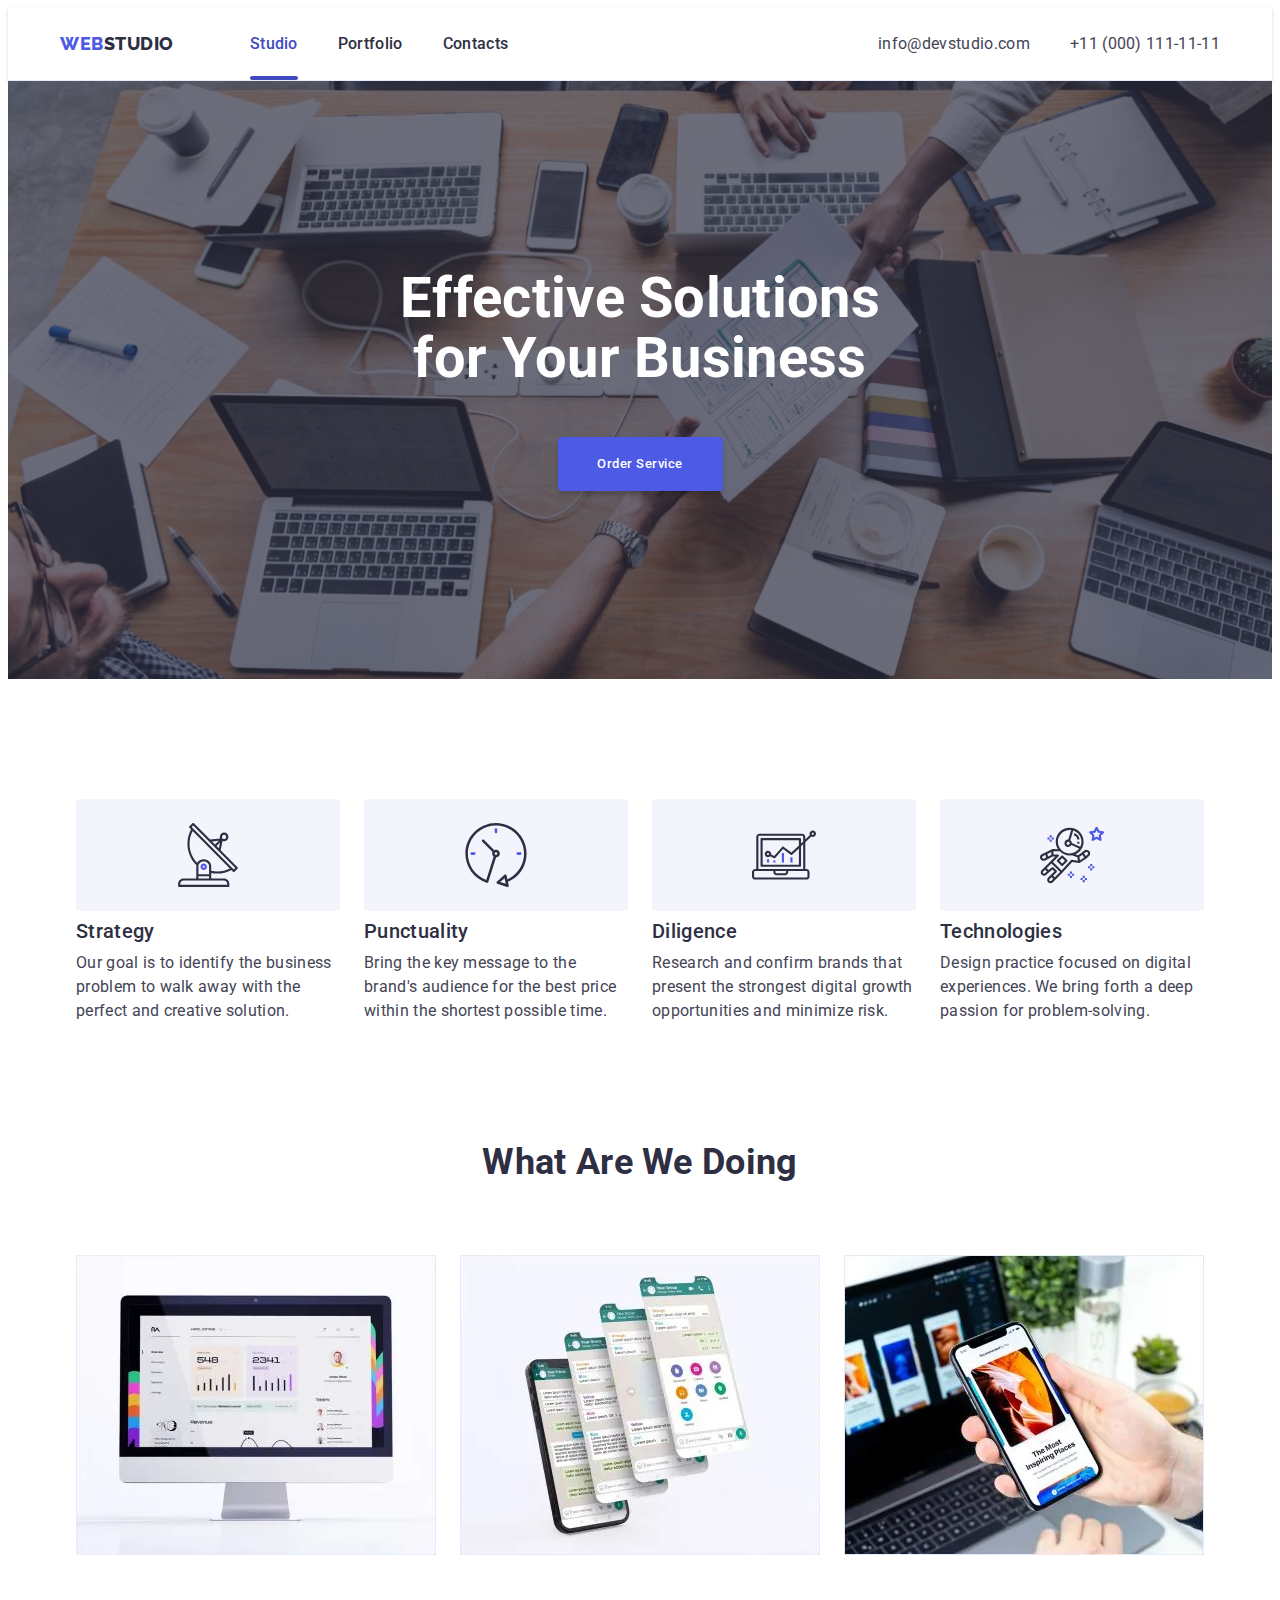
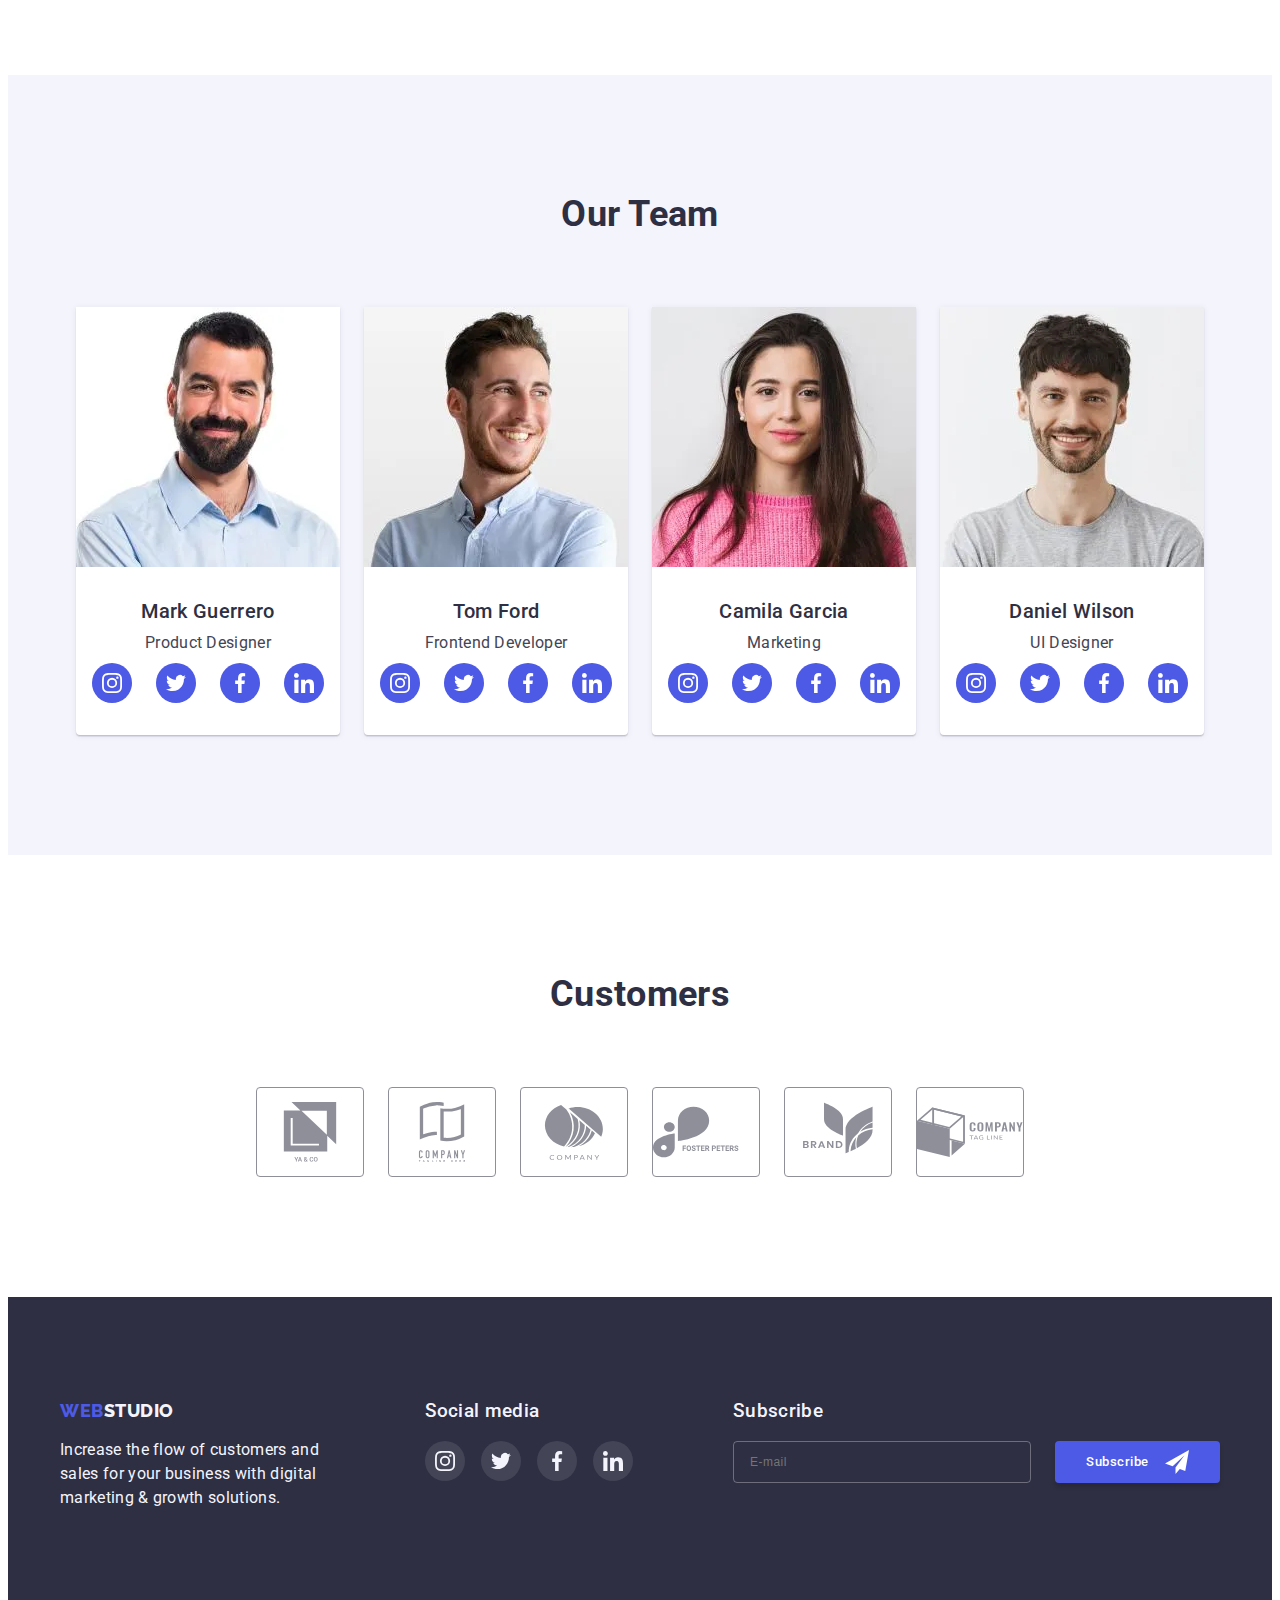
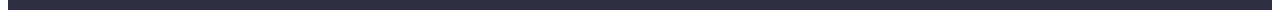
==== commit b7e2347d: "adaptive graphics added" ====
--- a/index.html
+++ b/index.html
@@ -147,28 +147,88 @@
           <h2 class="about-header subheader">What are we doing</h2>
           <ul class="about-list list">
             <li class="about-list-item">
-              <img
-                src="./images/box1.jpg"
-                alt="monitor"
-                width="360"
-                height="300"
-              />
+              <picture>
+                <source
+                  media="(min-width: 1200px)"
+                  srcset="
+                    ./images/about/about1_desk_1x_360.webp 1x,
+                    ./images/about/about1_desk_2x_360.webp 2x
+                  "
+                  type="image/webp"
+                />
+                <source
+                  media="(min-width: 1200px)"
+                  srcset="
+                    ./images/about/about1_desk_1x_360.jpg 1x,
+                    ./images/about/about1_desk_2x_360.jpg 2x
+                  "
+                  type="image/jpg"
+                />
+                <img
+                  class="about-img"
+                  src="./images/about/about1_desk_1x_360.jpg"
+                  alt="monitor"
+                  width="360"
+                  height="300"
+                  loading="lazy"
+                />
+              </picture>
             </li>
             <li class="about-list-item">
-              <img
-                src="./images/box2.jpg"
-                alt="apps for the phone"
-                width="360"
-                height="300"
-              />
+              <picture>
+                <source
+                  media="(min-width: 1200px)"
+                  srcset="
+                    ./images/about/about2_desk_1x_360.webp 1x,
+                    ./images/about/about2_desk_2x_360.webp 2x
+                  "
+                  type="image/webp"
+                />
+                <source
+                  media="(min-width: 1200px)"
+                  srcset="
+                    ./images/about/about2_desk_1x_360.jpg 1x,
+                    ./images/about/about2_desk_2x_360.jpg 2x
+                  "
+                  type="image/jpg"
+                />
+                <img
+                  class="about-img"
+                  src="./images/about/about2_desk_1x_360.jpg"
+                  alt="apps for the phone"
+                  width="360"
+                  height="300"
+                  loading="lazy"
+                />
+              </picture>
             </li>
             <li class="about-list-item">
-              <img
-                src="./images/box3.jpg"
-                alt="phone in a hand"
-                width="360"
-                height="300"
-              />
+              <picture>
+                <source
+                  media="(min-width: 1200px)"
+                  srcset="
+                    ./images/about/about3_desk_1x_360.webp 1x,
+                    ./images/about/about3_desk_2x_360.webp 2x
+                  "
+                  type="image/webp"
+                />
+                <source
+                  media="(min-width: 1200px)"
+                  srcset="
+                    ./images/about/about3_desk_1x_360.jpg 1x,
+                    ./images/about/about3_desk_2x_360.jpg 2x
+                  "
+                  type="image/jpg"
+                />
+                <img
+                  class="about-img"
+                  src="./images/about/about3_desk_1x_360.jpg"
+                  alt="phone in a hand"
+                  width="360"
+                  height="300"
+                  loading="lazy"
+                />
+              </picture>
             </li>
           </ul>
         </div>
@@ -179,12 +239,31 @@
           <h2 class="team-header subheader">Our team</h2>
           <ul class="team-list list">
             <li class="team-list-item">
-              <img
-                src="./images/team/img1_mob_1x_264.jpg"
-                alt="Mark Guerrero Product Designer photo"
-                width="264"
-                height="260"
-              />
+              <picture>
+                <source
+                  srcset="
+                    ./images/team/img1_mob_1x_264.webp 1x,
+                    ./images/team/img1_mob_2x_264.webp 2x
+                  "
+                  type="image/webp"
+                />
+                <source
+                  srcset="
+                    ./images/team/img1_mob_1x_264.jpg 1x,
+                    ./images/team/img1_mob_2x_264.jpg 2x
+                  "
+                  type="image/jpg"
+                />
+                <img
+                  class="about-img"
+                  src="./images/team/img1_mob_1x_264.jpg"
+                  alt="Mark Guerrero Product Designer"
+                  width="264"
+                  height="260"
+                  loading="lazy"
+                />
+              </picture>
+
               <div class="team-caption">
                 <h3 class="team-name">Mark Guerrero</h3>
                 <p class="team-role" lang="en">Product Designer</p>
@@ -221,12 +300,30 @@
               </div>
             </li>
             <li class="team-list-item">
-              <img
-                src="./images/frontend-developer.jpg"
-                alt="фото Ольга Рєпіна"
-                width="270"
-                height="260"
-              />
+              <picture>
+                <source
+                  srcset="
+                    ./images/team/img2_mob_1x_264.webp 1x,
+                    ./images/team/img2_mob_2x_264.webp 2x
+                  "
+                  type="image/webp"
+                />
+                <source
+                  srcset="
+                    ./images/team/img2_mob_1x_264.jpg 1x,
+                    ./images/team/img2_mob_2x_264.jpg 2x
+                  "
+                  type="image/jpg"
+                />
+                <img
+                  class="about-img"
+                  src="./images/team/img2_mob_1x_264.jpg"
+                  alt="Tom Ford Frontend Developer"
+                  width="264"
+                  height="260"
+                  loading="lazy"
+                />
+              </picture>
               <div class="team-caption">
                 <h3 class="team-name">Tom Ford</h3>
                 <p class="team-role" lang="en">Frontend Developer</p>
@@ -263,12 +360,30 @@
               </div>
             </li>
             <li class="team-list-item">
-              <img
-                src="./images/marketing.jpg"
-                alt="фото Микола Тарасов"
-                width="270"
-                height="260"
-              />
+              <picture>
+                <source
+                  srcset="
+                    ./images/team/img3_mob_1x_264.webp 1x,
+                    ./images/team/img3_mob_2x_264.webp 2x
+                  "
+                  type="image/webp"
+                />
+                <source
+                  srcset="
+                    ./images/team/img3_mob_1x_264.jpg 1x,
+                    ./images/team/img3_mob_2x_264.jpg 2x
+                  "
+                  type="image/jpg"
+                />
+                <img
+                  class="about-img"
+                  src="./images/team/img3_mob_1x_264.jpg"
+                  alt="Camila Garcia Marketing"
+                  width="264"
+                  height="260"
+                  loading="lazy"
+                />
+              </picture>
               <div class="team-caption">
                 <h3 class="team-name">Camila Garcia</h3>
                 <p class="team-role" lang="en">Marketing</p>
@@ -305,12 +420,30 @@
               </div>
             </li>
             <li class="team-list-item">
-              <img
-                src="./images/uidesigner.jpg"
-                alt="фото Михайло Єрмаков"
-                width="270"
-                height="260"
-              />
+              <picture>
+                <source
+                  srcset="
+                    ./images/team/img4_mob_1x_264.webp 1x,
+                    ./images/team/img4_mob_2x_264.webp 2x
+                  "
+                  type="image/webp"
+                />
+                <source
+                  srcset="
+                    ./images/team/img4_mob_1x_264.jpg 1x,
+                    ./images/team/img4_mob_2x_264.jpg 2x
+                  "
+                  type="image/jpg"
+                />
+                <img
+                  class="about-img"
+                  src="./images/team/img4_mob_1x_264.jpg"
+                  alt="Daniel Wilson UI Designer"
+                  width="264"
+                  height="260"
+                  loading="lazy"
+                />
+              </picture>
               <div class="team-caption">
                 <h3 class="team-name">Daniel Wilson</h3>
                 <p class="team-role" lang="en">UI Designer</p>
--- a/css/styles.css
+++ b/css/styles.css
@@ -232,12 +232,22 @@
       rgba(46, 47, 66, 0.7),
       rgba(46, 47, 66, 0.7)
     ),
-    url("../images/hero.jpg");
+    url("../images/hero/hero_mob_1x_428.jpg");
   background-repeat: no-repeat;
   background-size: cover;
   background-color: var(--background-color-dark-grey);
 }
-
+@media (min-device-pixel-ratio: 2),
+  (min-resolution: 192dpi),
+  (min-resolution: 2dppx) {
+  .hero {
+    background-image: linear-gradient(
+        rgba(46, 47, 66, 0.7),
+        rgba(46, 47, 66, 0.7)
+      ),
+      url("../images/hero/hero_mob_2x_428.jpg");
+  }
+}
 .hero-title {
   margin-bottom: 72px;
   font-weight: 700;
@@ -246,21 +256,54 @@
   color: var(--color-white);
 }
 @media screen and (min-width: 768px) {
+  .hero {
+    background-image: linear-gradient(
+        rgba(46, 47, 66, 0.7),
+        rgba(46, 47, 66, 0.7)
+      ),
+      url("../images/hero/hero_tab_1x_768.jpg");
+  }
   .hero-title {
     font-size: 56px;
     line-height: 1.07;
     margin-bottom: 40px;
   }
 }
+@media screen and (min-width: 768px) and (min-device-pixel-ratio: 2),
+  screen and (min-width: 768px) and (min-resolution: 192dpi),
+  screen and (min-width: 768px) and (min-resolution: 2dppx) {
+  .hero {
+    background-image: linear-gradient(
+        rgba(46, 47, 66, 0.7),
+        rgba(46, 47, 66, 0.7)
+      ),
+      url("../images/hero/hero_tab_2x_768.jpg");
+  }
+}
 @media screen and (min-width: 1200px) {
   .hero {
     padding: 188px 0px;
+    background-image: linear-gradient(
+        rgba(46, 47, 66, 0.7),
+        rgba(46, 47, 66, 0.7)
+      ),
+      url("../images/hero/hero_desk_1x_1440.jpg");
   }
   .hero-title {
     margin-bottom: 48px;
   }
 }
-
+@media screen and (min-width: 1200px) and (min-device-pixel-ratio: 2),
+  screen and (min-width: 1200px) and (min-resolution: 192dpi),
+  screen and (min-width: 1200px) and (min-resolution: 2dppx) {
+  .hero {
+    background-image: linear-gradient(
+        rgba(46, 47, 66, 0.7),
+        rgba(46, 47, 66, 0.7)
+      ),
+      url("../images/hero/hero_desk_2x_1440.jpg");
+  }
+}
 .button {
   box-sizing: border-box;
   min-width: 165px;
@@ -685,6 +728,7 @@
 .portfolio-item {
   max-width: 396px;
 }
+
 @media screen and (min-width: 768px) {
   .portfolio-list {
     row-gap: 72px;
@@ -693,6 +737,10 @@
     max-width: 345px;
     /* max-width: calc((100%-24px) / 2); */
   }
+  .portfolio-img {
+    width: 356px;
+    height: 300px;
+  }
 }
 @media screen and (min-width: 1200px) {
   .portfolio-list {
@@ -701,6 +749,9 @@
   .portfolio-item {
     max-width: 360px;
     /* max-width: calc((100%-48px) / 3); */
+  }
+  .portfolio-img {
+    width: 360px;
   }
 }
 
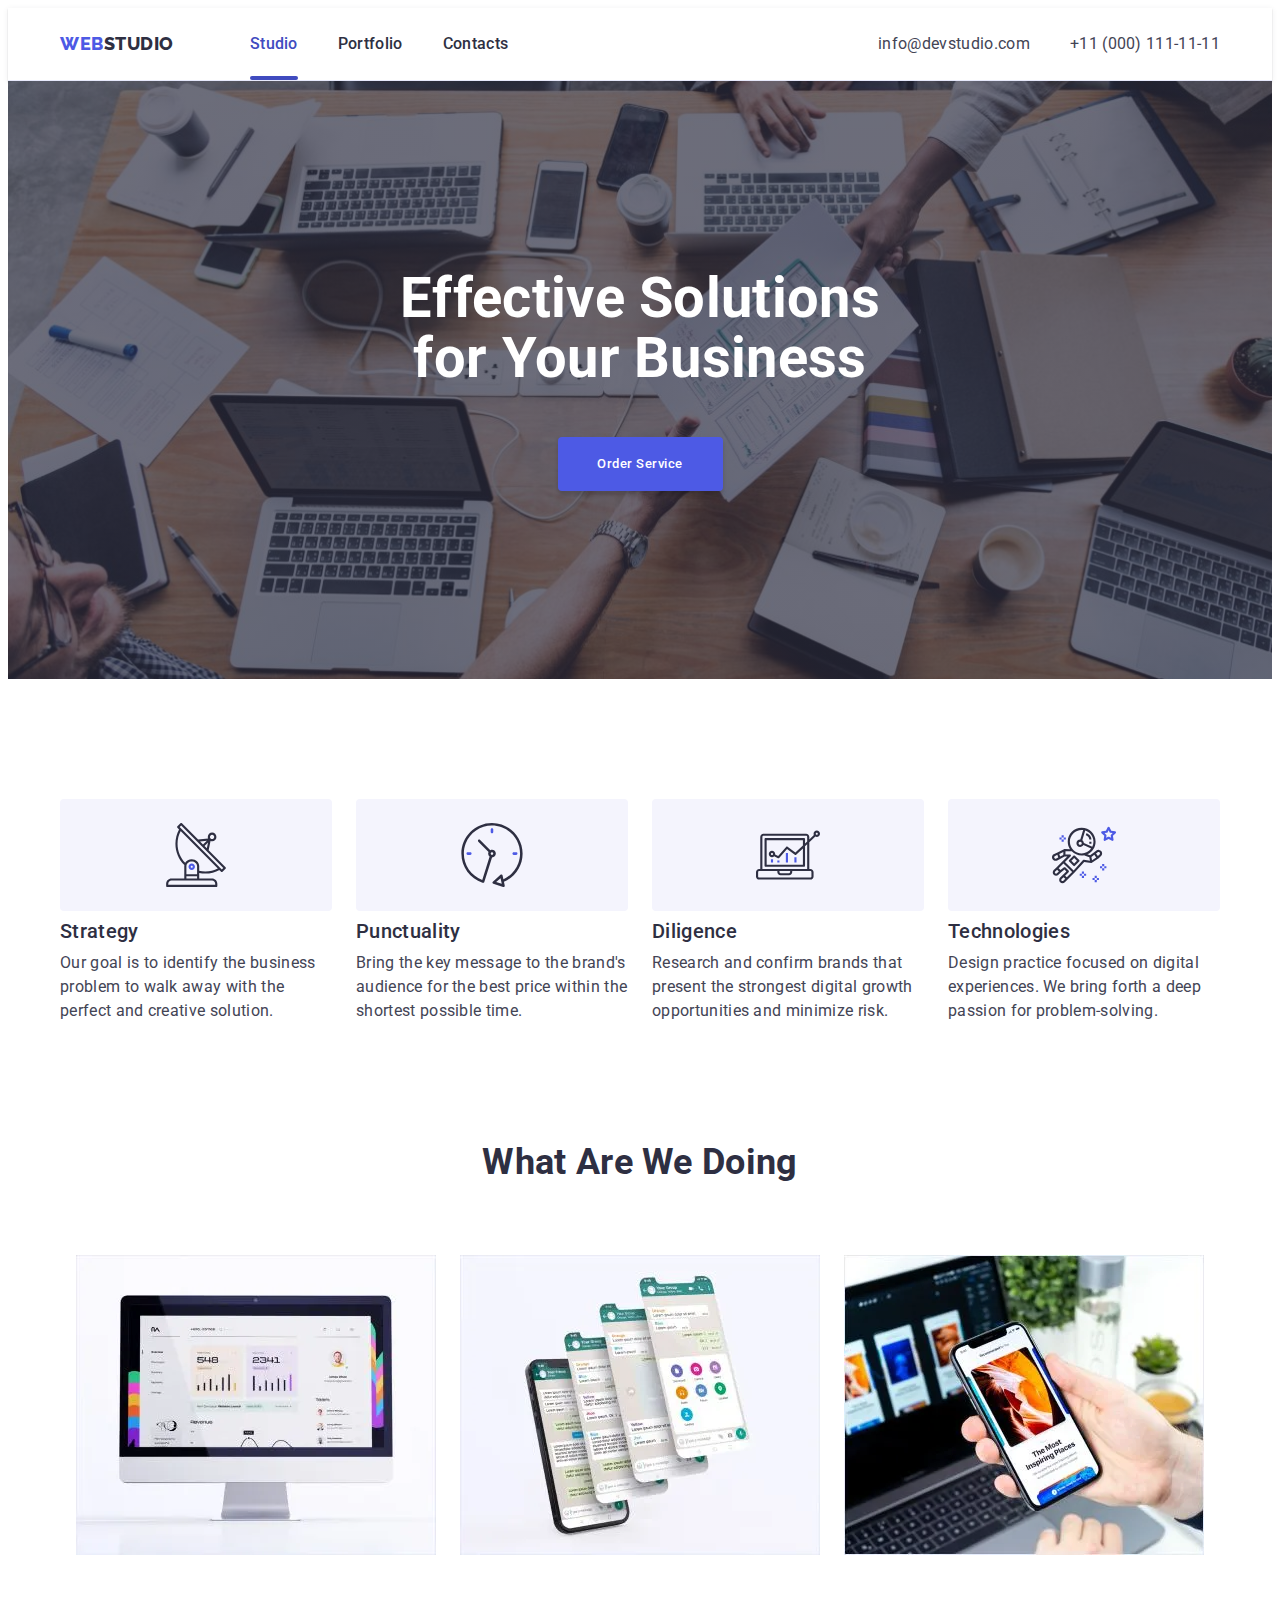
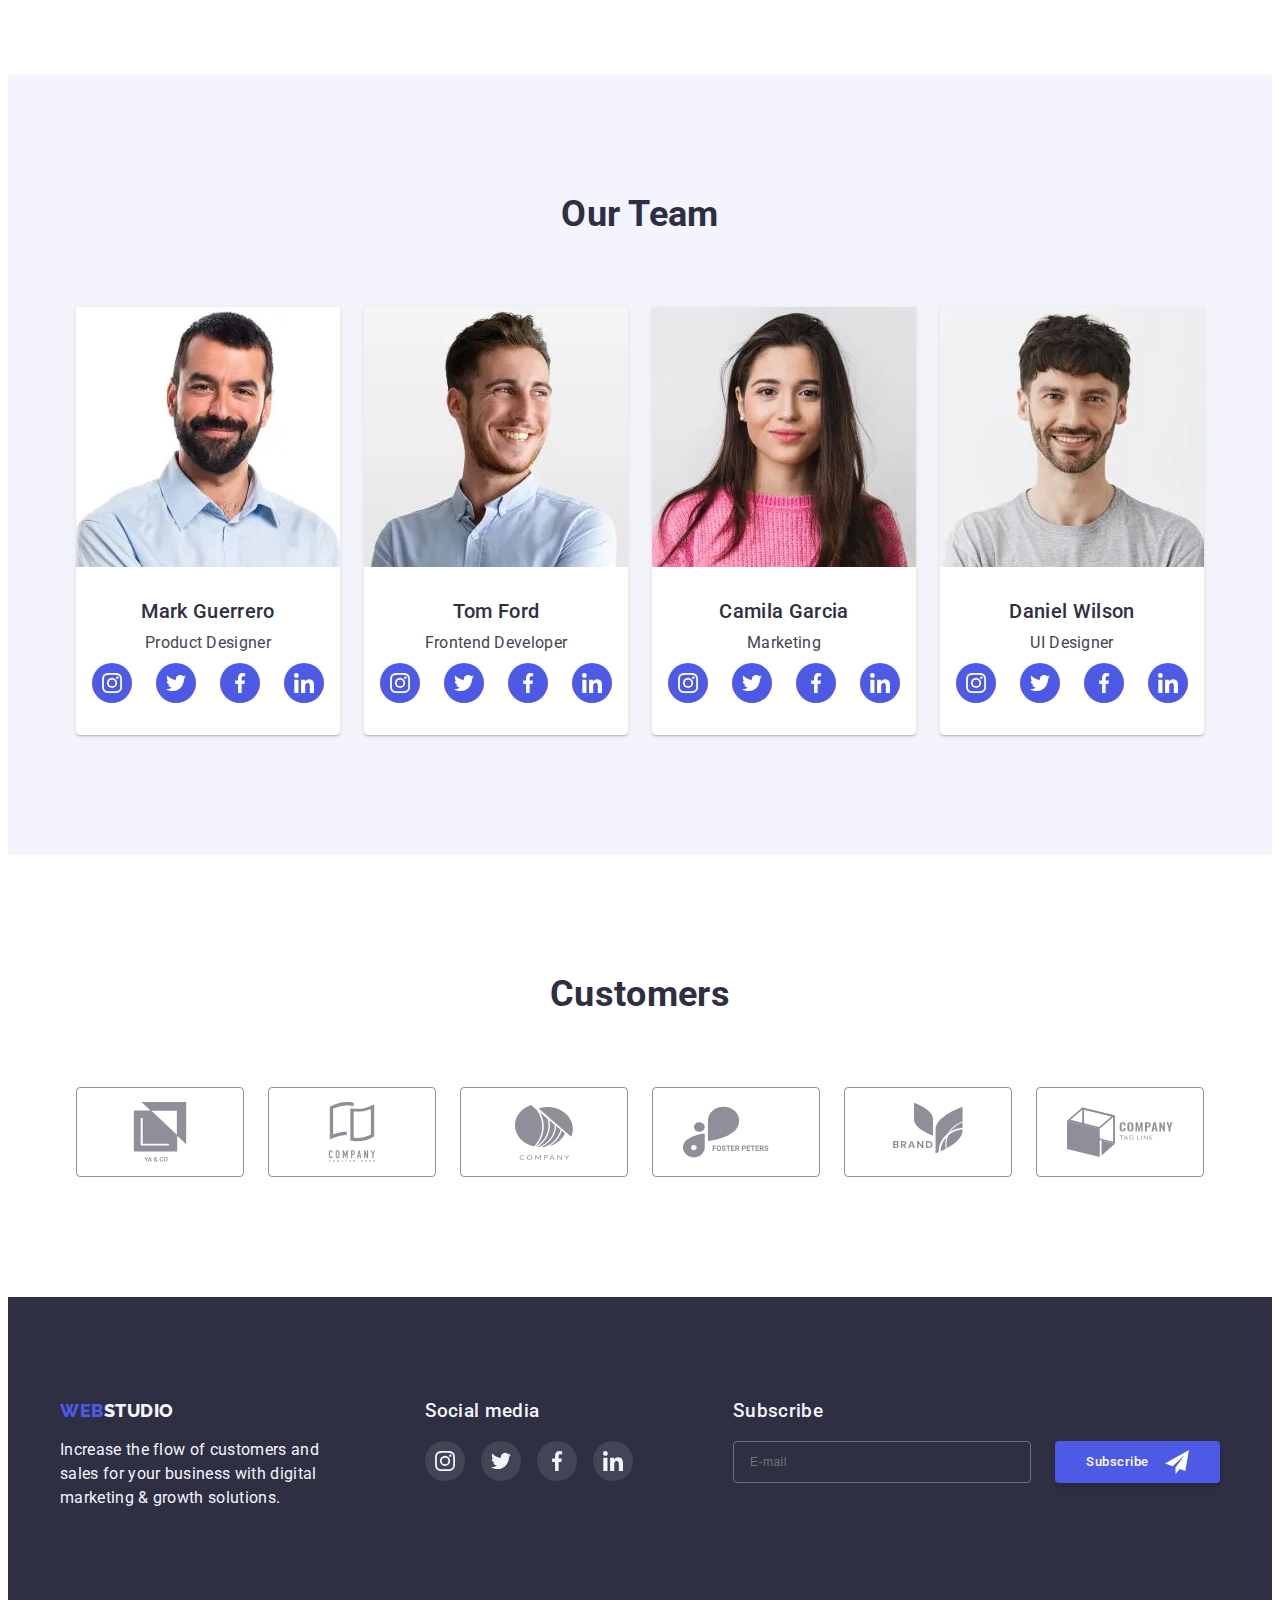
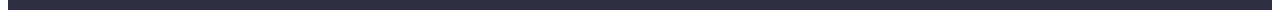
==== commit b01a7e85: "some changes" ====
--- a/index.html
+++ b/index.html
@@ -56,7 +56,7 @@
           aria-expanded="false"
           aria-controls="mobile-menu"
         >
-          <svg
+          <!-- <svg
             width="24"
             height="24"
             fill="currentColor"
@@ -68,10 +68,10 @@
               d="M3 5a1 1 0 011-1h12a1 1 0 110 2H4a1 1 0 01-1-1zM3 10a1 1 0 011-1h12a1 1 0 110 2H4a1 1 0 01-1-1zM3 15a1 1 0 011-1h12a1 1 0 110 2H4a1 1 0 01-1-1z"
               clip-rule="evenodd"
             ></path>
+          </svg> -->
+          <svg class="icon-menu-hamburger" width="32" height="22">
+            <use href="./images/icons.svg#icon-menu-hamburger"></use>
           </svg>
-          <!-- <svg class="icon-menu-hamburger" width="32" height="22">
-            <use href="./images/icons.svg#icon-menu-hamburger"></use>
-          </svg> -->
         </button>
       </div>
     </header>
@@ -558,69 +558,71 @@
       </section>
     </main>
     <footer class="footer section">
-      <div class="footer-container container">
-        <div class="footer-wrap">
-          <a class="logo-footer link" href="./index.html">
-            <span class="logo-accent">Web</span><span>Studio</span></a
-          >
-          <p class="footer-text">
-            Increase the flow of customers and sales for your business with
-            digital marketing & growth solutions.
-          </p>
-        </div>
-        <div class="join">
-          <h3 class="join-title">Social media</h3>
-          <ul class="footer-social-list list">
-            <li class="team-social-item">
-              <a href="" class="team-social-link link">
-                <svg class="team-social-icon" width="20" height="20">
-                  <use href="./images/icons.svg#icon-instagram"></use>
-                </svg>
-              </a>
-            </li>
-            <li class="footer-social-item">
-              <a href="" class="team-social-link link">
-                <svg class="team-social-icon" width="20" height="20">
-                  <use href="./images/icons.svg#icon-twitter"></use>
-                </svg>
-              </a>
-            </li>
-            <li class="footer-social-item">
-              <a href="" class="team-social-link link">
-                <svg class="team-social-icon" width="20" height="20">
-                  <use href="./images/icons.svg#icon-facebook"></use>
-                </svg>
-              </a>
-            </li>
-            <li class="footer-social-item">
-              <a href="" class="team-social-link link">
-                <svg class="team-social-icon" width="20" height="20">
-                  <use href="./images/icons.svg#icon-linkedin"></use>
-                </svg>
-              </a>
-            </li>
-          </ul>
-        </div>
-        <div class="footer-form">
-          <form name="subscribe-form">
-            <h3 class="join-title">Subscribe</h3>
-            <div class="form-wrap">
-              <label class="visually-hidden" for="footer-mail"></label>
-              <input
-                class="email-input"
-                type="email"
-                name="email"
-                id="footer-mail"
-                placeholder="E-mail"
-              />
-              <button class="button-submit button" type="submit">
-                Subscribe
-                <svg class="send-icon" width="24" height="24">
-                  <use href="./images/icons.svg#icon-send"></use>
-                </svg>
-              </button>
-            </div>
-          </form>
+      <div class="container">
+        <div class="footer-container">
+          <div class="footer-wrap">
+            <a class="logo-footer link" href="./index.html">
+              <span class="logo-accent">Web</span><span>Studio</span></a
+            >
+            <p class="footer-text">
+              Increase the flow of customers and sales for your business with
+              digital marketing & growth solutions.
+            </p>
+          </div>
+          <div class="join">
+            <h3 class="join-title">Social media</h3>
+            <ul class="footer-social-list list">
+              <li class="team-social-item">
+                <a href="" class="team-social-link link">
+                  <svg class="team-social-icon" width="20" height="20">
+                    <use href="./images/icons.svg#icon-instagram"></use>
+                  </svg>
+                </a>
+              </li>
+              <li class="footer-social-item">
+                <a href="" class="team-social-link link">
+                  <svg class="team-social-icon" width="20" height="20">
+                    <use href="./images/icons.svg#icon-twitter"></use>
+                  </svg>
+                </a>
+              </li>
+              <li class="footer-social-item">
+                <a href="" class="team-social-link link">
+                  <svg class="team-social-icon" width="20" height="20">
+                    <use href="./images/icons.svg#icon-facebook"></use>
+                  </svg>
+                </a>
+              </li>
+              <li class="footer-social-item">
+                <a href="" class="team-social-link link">
+                  <svg class="team-social-icon" width="20" height="20">
+                    <use href="./images/icons.svg#icon-linkedin"></use>
+                  </svg>
+                </a>
+              </li>
+            </ul>
+          </div>
+          <div class="footer-form">
+            <form name="subscribe-form">
+              <h3 class="join-title">Subscribe</h3>
+              <div class="form-wrap">
+                <label class="visually-hidden" for="footer-mail"></label>
+                <input
+                  class="email-input"
+                  type="email"
+                  name="email"
+                  id="footer-mail"
+                  placeholder="E-mail"
+                />
+                <button class="button-submit button" type="submit">
+                  Subscribe
+                  <svg class="send-icon" width="24" height="24">
+                    <use href="./images/icons.svg#icon-send"></use>
+                  </svg>
+                </button>
+              </div>
+            </form>
+          </div>
         </div>
       </div>
     </footer>
@@ -714,7 +716,6 @@
       <button
         class="button-modal-close menu-toggle js-close-menu"
         type="button"
-        data-modal-close
       >
         <svg class="close-icon" width="8" height="8">
           <use href="./images/icons.svg#icon-close"></use>
--- a/css/styles.css
+++ b/css/styles.css
@@ -116,6 +116,7 @@
   align-items: center;
   justify-content: space-between;
 }
+
 @media screen and (min-width: 1200px) {
   .contacts {
     padding: 24px 0px;
@@ -144,6 +145,9 @@
   .nav-list,
   .menu-contacts {
     display: none;
+  }
+  .header-container {
+    max-width: 767.98px;
   }
 }
 
@@ -379,8 +383,7 @@
 }
 @media screen and (min-width: 768px) {
   .benefits-list-item {
-    flex-basis: 347px;
-    /* flex-basis: calc((100%-58px) / 2); */
+    flex-basis: calc((100% - 24px) / 2);
   }
 }
 
@@ -391,8 +394,7 @@
 }
 @media screen and (min-width: 1200px) {
   .benefits-list-item {
-    flex-basis: 264px;
-    /* flex-basis: calc((100%-104px) / 4); */
+    flex-basis: calc((100% - 72px) / 4);
   }
   .subtitle {
     text-align: left;
@@ -508,18 +510,24 @@
 }
 
 .clients-item {
-  flex-basis: calc((100%-48px) / 2);
-  max-width: 190px;
+  flex-basis: calc((100% - 16px) / 2);
+  /* max-width: 190px; */
 }
 @media screen and (min-width: 768px) {
   .clients-list {
     column-gap: 24px;
   }
   .clients-item {
-    flex-basis: calc((100%-80px) / 3);
+    flex-basis: calc((100% - 48px) / 3);
     max-width: 168px;
   }
 }
+@media screen and (min-width: 1200px) {
+  .clients-item {
+    flex-basis: calc((100% - 120px) / 6);
+  }
+}
+
 .clients-link {
   display: flex;
   justify-content: center;
@@ -552,11 +560,13 @@
 }
 @media screen and (min-width: 768px) {
   .footer-container {
+    margin: 0px auto;
+    max-width: 496px;
     flex-direction: row;
     flex-wrap: wrap;
     align-items: baseline;
     column-gap: 24px;
-    /* justify-content: space-between; */
+    justify-content: flex-start;
   }
 }
 @media screen and (min-width: 1200px) {
@@ -564,6 +574,7 @@
     padding: 100px 0px;
   }
   .footer-container {
+    max-width: 100%;
     justify-content: space-between;
   }
 }
@@ -1000,6 +1011,10 @@
   transition: transform var(--transition-duration)
     var(--transition-timing-function);
 }
+.button-modal-close.menu-toggle {
+  top: 40px;
+  right: 40px;
+}
 .menu-container.is-open {
   transform: translateX(0);
 }
